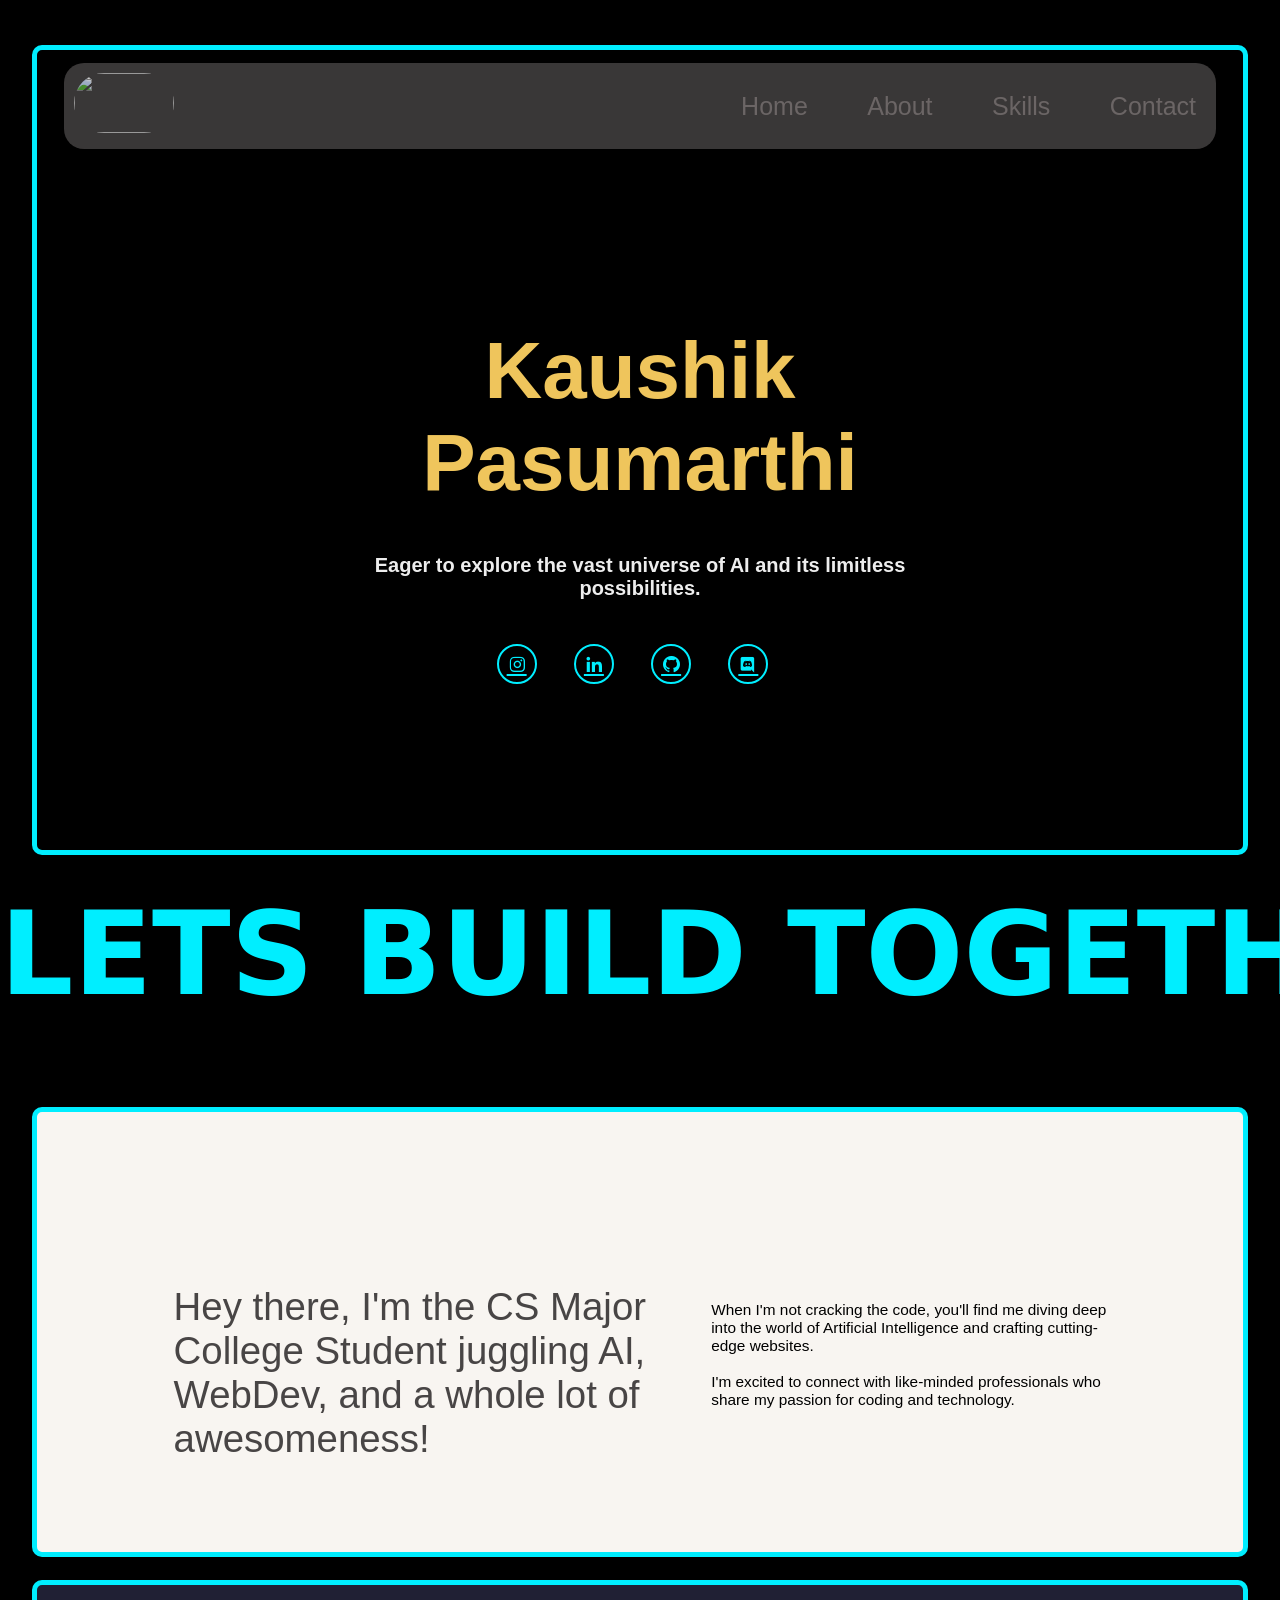
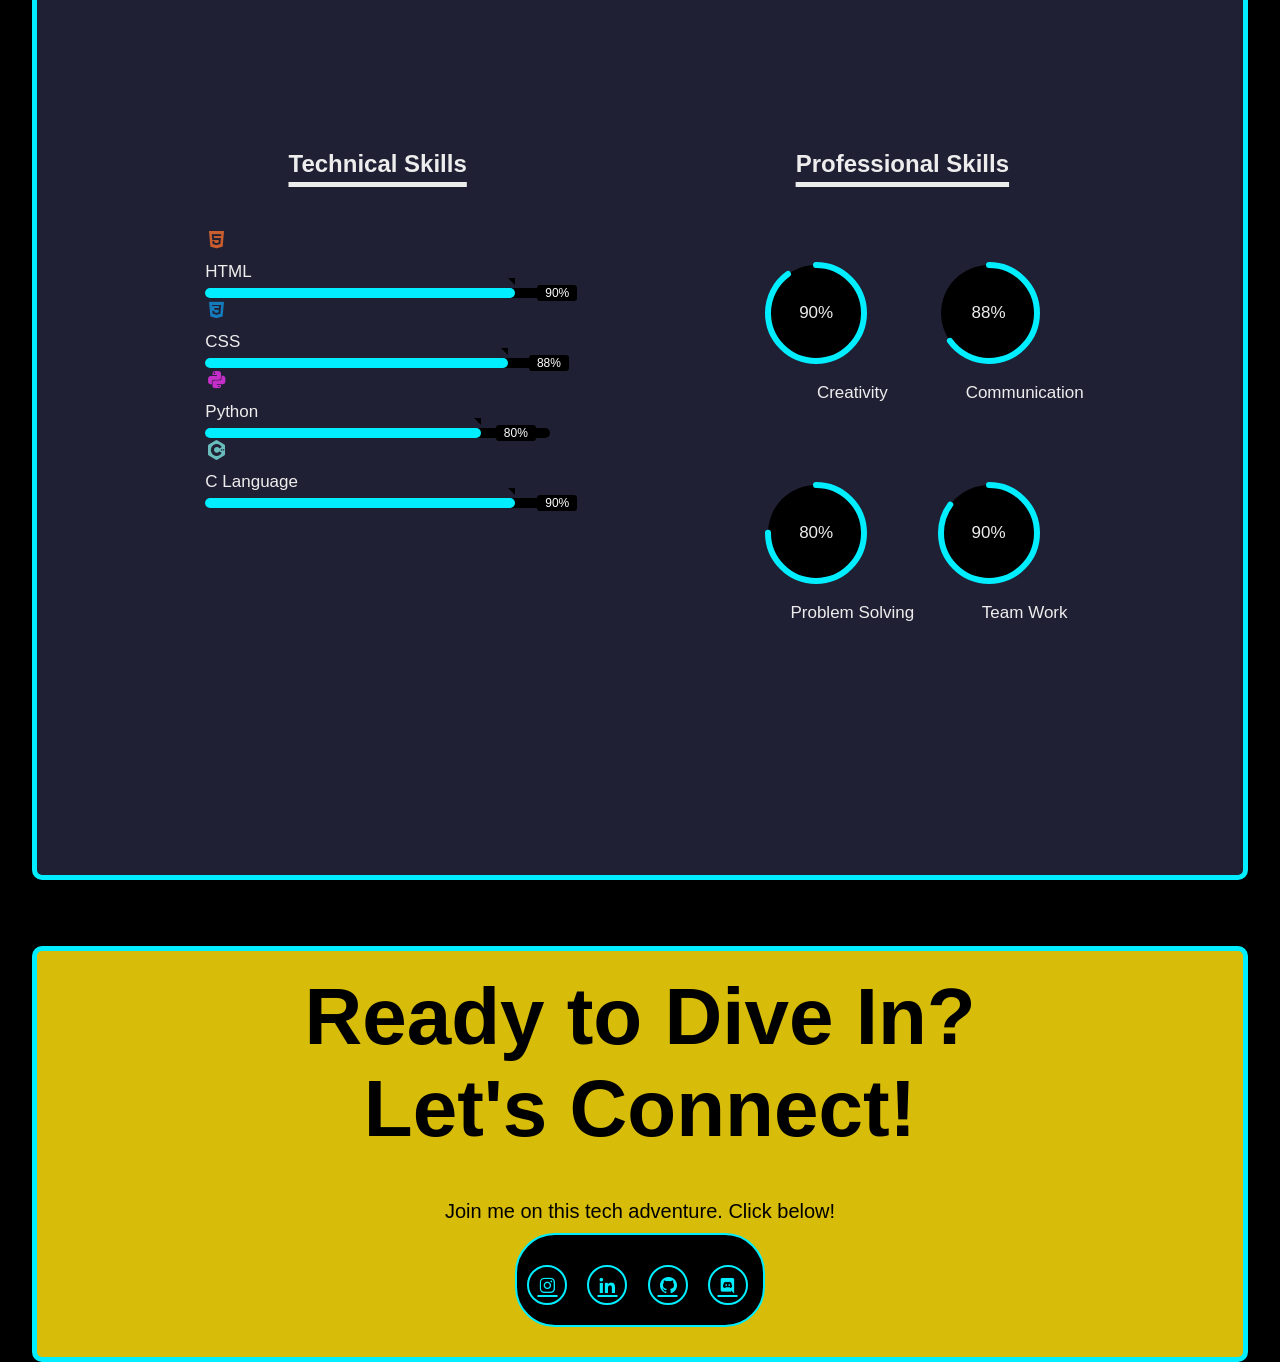
==== index.html @ d51efa8c "Update and rename 1.html to index.html" ====
<!DOCTYPE html>
<html lang="en">
<head>
  <meta charset="UTF-8">
  <meta name="viewport" content="width=device-width, initial-scale=1.0">
  <title>Personal Website</title>
  <link rel="stylesheet" href="./styles.css">
  <link href='https://unpkg.com/boxicons@2.1.4/css/boxicons.min.css' rel='stylesheet'>
  <script SRC="https://unpkg.com/typed.js@2.0.15/dist/typed.umd.js"></script>
  <link rel="stylesheet" href="./min.js">
</head>
<body>
    <header class="header">
      <a href="#" class="logo"><img src="https://mcdn.wallpapersafari.com/medium/32/85/AoqxuU.png" alt=""></a>
      
      <nav class="navbar">
        <a href="#Home">Home</a>
        <a href="#about">About</a>
        <a href="#Skills">Skills</a>  
        <a href="#">Contact</a>
      </nav>

    </header>
    <section class="Home" id="Home">
      
      <div class="video-container">
        <iframe class="video-background" src="https://www.youtube.com/embed/PjNhXlREeSc?autoplay=1&loop=1&playlist=PjNhXlREeSc&mute=1&playsinline=1&controls=0&showinfo=0&autohide=1&modestbranding=1&rel=0" frameborder="0" allow="autoplay; fullscreen" allowfullscreen></iframe>
      </div>
        <h1>Kaushik Pasumarthi
        <p>Eager to explore the vast universe of AI and its limitless possibilities.
          <div class="home-sci">
            <a href="https://www.instagram.com/kaushikpasumarthi/?hl=en"><i class='bx bxl-instagram' ></i></a>
            <a href="https://www.linkedin.com/in/kaushik-pasumarthi-019504293/"><i class='bx bxl-linkedin'></i></a>
            <a href="https://github.com/Kaushik-pasumarthi"><i class='bx bxl-github' ></i></a>
            <a href="#"><i class='bx bxl-discord' ></i></a>
          
          </div>
        </p>
      </h1>
    </section>
    <div class="heading-wrap"></div>
        <div class="marquee">
            <div class="marquee-content scroll">
                <div class="text-block-4">LETS BUILD together.</div>
            </div>
            <div class="marquee-content scroll">
                <div class="text-block-4">LETS BUILD TOGETHER.</div>
            </div>
        </div>
    <section class="about" id="about">
      <div class="about-container">
        <p class="intro">Hey there, I'm the CS Major<br/> College Student juggling AI,<br/> WebDev, and a whole lot of<br/> awesomeness!</p>
        <p class="two">When I'm not cracking the code, you'll find me diving deep<br/> into the world of Artificial Intelligence and crafting cutting-<br/>edge websites.<br/><br/>I'm excited to connect with like-minded professionals who<br/> share my passion for coding and technology.</p>
      </div>
    </section>
    <section id="Skills">
      <div class="container1">
        <h2 class="heading1">Technical Skills</h2>
        <div class="Technical-bars">
          <div class="bar"><i style="color: #c95d2e" class='bx bxl-html5'></i>
            <div class="info">
              <span>HTML</span>
            </div>
            <div class="progress-line html">
              <span></span>
            </div>
          </div>
          <div class="bar"><i style="color: #147bbc" class='bx bxl-css3'></i>
            <div class="info">
              <span>CSS</span>
            </div>
            <div class="progress-line css">
              <span></span>
            </div>
          </div>
          <div class="bar"><i style="color: #c32ec9" class='bx bxl-python'></i>
            <div class="info">
              <span>Python</span>
            </div>
            <div class="progress-line python">
              <span></span>
            </div>
          </div>
          <div class="bar"><i style="color: #69bcbc" class='bx bxl-c-plus-plus'></i>
            <div class="info">
              <span>C Language</span>
            </div>
            <div class="progress-line c-Language">
              <span></span>
            </div>
          </div>
        </div>
      </div>
      <div class="container1">
        <h2 class="heading1">Professional Skills</h2>
        <div class="radial-bars">
          <div class="radial-bar">
            <svg x="0px" y="0px" viewBox="0 0 200 200">
              <circle class="Progress-bar" cx="100" cy="100" r="80"></circle>
              <circle class="path path-1" cx="100" cy="100" r="80"></circle>
            </svg>
            <div class="percentage">90%</div>
            <div class="text">Creativity</div>
          </div>
          <div class="radial-bar">
            <svg x="0px" y="0px" viewBox="0 0 200 200">
              <circle class="Progress-bar" cx="100" cy="100" r="80"></circle>
              <circle class="path path-2" cx="100" cy="100" r="80"></circle>
            </svg>
            <div class="percentage">88%</div>
            <div class="text">Communication</div>
          </div>
          <div class="radial-bar">
            <svg x="0px" y="0px" viewBox="0 0 200 200">
              <circle class="Progress-bar" cx="100" cy="100" r="80"></circle>
              <circle class="path path-3" cx="100" cy="100" r="80"></circle>
            </svg>
            <div class="percentage">80%</div>
            <div class="text">Problem Solving</div>
          </div>
          <div class="radial-bar">
            <svg x="0px" y="0px" viewBox="0 0 200 200">
              <circle class="Progress-bar" cx="100" cy="100" r="80"></circle>
              <circle class="path path-4" cx="100" cy="100" r="80"></circle>
            </svg>
            <div class="percentage">90%</div>
            <div class="text">Team Work</div>
          </div>
        </div>
      </div>
    </section>
    
    <section id="LetsConnect">
      <div class="connect-container">
        <h2>Ready to Dive In? </br>Let's Connect! </h2>
        <p>Join me on this tech adventure. Click below!</p>
      <div class="trump">
        <button class="home-sci">
          <a href="https://www.instagram.com/kaushikpasumarthi/?hl=en"><i class='bx bxl-instagram' ></i></a>
          <a href="https://www.linkedin.com/in/kaushik-pasumarthi-019504293/"><i class='bx bxl-linkedin'></i></a>
          <a href="https://github.com/Kaushik-pasumarthi"><i class='bx bxl-github' ></i></a>
          <a href="#"><i class='bx bxl-discord' ></i></a>
        
        </button>
      </div>
      </div>
    </section>
</body>


</html>
---- styles.css ----
*{
  margin: 0;
  padding: 0;
  box-sizing: border-box;
  font-family: 'poppins',sans-serif;
 }
 body{
  color: #ededed;
  background-color: #000;
  
 }
 .header{
  position:fixed;
  top: 0;
  left: 0;
  width: 100%;
  padding:20px 10px;
  background: transparent;
  display: flex;
  justify-content: space-between;
  align-items: center;
  z-index: 100;
 }

 .logo{
  position: relative;
  font-size: 25px;
  color: #fff;
  text-decoration: none;
  font-weight: 600;
  animation: slideRight is ease forwards;
 }
 img{
  width: 100px;
  height: 60px;
  border-radius: 100px;
  margin: 0;
  padding: 0;
  margin-left: 10px;

 }
 .header {
  position: fixed;
  top: 7vh;
  left: 0;
  width: calc(90%); /* Decrease width by 5% on both sides */
  margin: 0 5%; /* Add margin on both sides to center the navbar */
  background-color: #484545; /* Choose your desired background color */
  padding: 10px 0; /* Adjust padding as needed */
  border-radius: 20px;
  opacity: 80%;
}
 
 .navbar a {
  display: inline-block;
  font-size: 25px;
  color: #867f7f;
  text-decoration: none;
  font-weight: 500;
  margin-left: 35px;
  transition: .3s;
  margin-right: 20px;
 }
 .navbar a:hover{
  color: #0ef;
 }
 .Home{
  position: relative;
  width: 100%;
  justify-content: space-between;
  height: 100vh;
  background-size: cover;
  display: flex;
  align-items: center;
  padding: 70px 10% 0;
  overflow: hidden;
 }
 h1 {
  position: absolute;
  top: 50%;
  left: 50%;
  transform: translate(-50%, -50%);
  text-align: center;

  color: rgb(239, 197, 92);
  font-size: min(8vw, 80px);  
  z-index: 1; /* Ensure text is above the video */
  margin-top: 9vh; /* Adjust this value to move the text down */
}
p{
  font-size: min(2vw, 20px); 
  text-align: center;
  color: #ededed;
  padding-top: 5vh;


}
 .video-container {
  position: absolute;
  top: 5%; /* Adjust these values to set the bezel width */
  left: 2.5%;
  width: 95%; /* Adjust these values to set the bezel width */
  height: 90%;
  overflow: hidden; /* Ensure the video doesn't overflow the container */
  z-index: -1; /* Ensure video is behind other content */
  border-radius: 10px;  
  border: 5px solid;
  border-color: #0ef; 
  box-sizing: border-box;
}
.video-background {
  position: absolute;
  top: 50%;
  left: 50%;
  width: 200%;
  height: 100%;
  transform: translate(-50%, -50%) scale(1.5); /* Adjust scale to crop the video */
  pointer-events: none; /* Allow clicks to pass through the video */
}
.home-sci {
  text-align: center; /* Center the child elements */

  
}
.home-sci a{
  display: inline-flex;

  justify-content: center;
  align-items: center;
  width: 40px;
  height: 40px;
  background: transparent;
  border: 2px solid #0ef;
  border-radius: 50%;
  font-size: 20px;
  color: #0ef;
  margin: 30px 15px 0 0;
  text-align: center;
}
.hom-sci a:hover{
  background: #0ef;
  color: #081b29;
  box-shadow: 0 0 20px #0ef;
}


.about {
  position: absolute;
  top: 50%;
  left: 50%;
  transform: translate(-50%, -50%);
  display: flex;
  justify-content: center;
  align-items: center;
  height: 50vh; /* Set height as needed */
  width: 95%;
  border-radius: 10px;  
  border: 5px solid #0ef; 
  box-sizing: border-box;
  padding: 20px;
  margin-top: 98vh;
  margin-bottom: 70vh;
  background-color: rgb(248, 245, 241);

}


.about-container {
  display:inline-flex;
  justify-content: space-between;
  align-items: center;
  width: 80%; /* Adjust the width as needed */
  height:50%;
  gap: 20px; /* Space between the paragraphs */
}
.intro{
  font-size: 3vw;
  color: #484545;
  text-align: left;
  margin-top: 4vh;

}
.two{
  text-align: left;
  font-size:1.2vw; 
  color: rgb(0, 0, 0);
}

#Skills {
  position: absolute;
  top: 50%;
  left: 50%;
  transform: translate(-50%, -50%);
  display: flex;
  flex-wrap: wrap;
  justify-content: center; /* Center content horizontally */
  align-items: center; /* Center content vertically */
  height: 100vh; /* Set height as needed */
  width: 95%;
  border-radius: 10px;
  border: 5px solid #0ef;
  box-sizing: border-box;
  padding: 20px;
  padding-top: 10vh;
  padding-bottom: 80vh;
  background-color: #202034; /* Changed from rgb(248, 245, 241) to #000 for consistency */
  margin-top: 175.5vh;

  
}
.container1{
  align-items: center;
 width: 45%;
  height: 500px;
  padding: 75px 90px;
}
.heading1{
  text-align: center;
  text-decoration: underline;
  text-underline-offset: 10px;
  text-decoration-thickness: 5px;
  margin-bottom: 50px;
}
.bar{
  font-size:23px;
}
.Technical-bars .bar{
  margin-top: 40px 0;;
}
.Technical-bars .bar:first-child{
  margin-top: 0;
}

.Technical-bars .bar:last-child{
  margin-bottom: 5px;
}
.Technical-bars .bar .info{
  margin-bottom: 5px;
}
.Technical-bars .bar .info span{
  font-size: 17px;
  font-weight: 500;
  animation: showText 0.5s 1s linear forwards;
  opacity: 0;
}
.Technical-bars .bar .progress-line {
  position: relative;
  border-radius: 10px;
  width: 100%;
  height: 10px;
  background-color: #000;
  animation: animate 1s cubic-bezier(1, 0, 0.5, 1) forwards;
  transform: scaleX(0);
  transform-origin: left;
}

.Technical-bars .bar .progress-line span {
  height: 100%;
  background-color: #0ef;
  position: absolute;
  border-radius: 10px;
  animation: animateSpan 1s 1s cubic-bezier(1, 0, 0.5, 1) forwards;
  transform: scaleX(0);
  transform-origin: left;
}

@keyframes animate {
  100% {
    transform: scaleX(1);
  }
}

@keyframes animateSpan {
  100% {
    transform: scaleX(1);
  }
}

.progress-line.html span{
  width: 90%;
}
.progress-line.css span{
  width: 88%;
}
.progress-line.python span{
  width: 80%;
}
.progress-line.c-Language span{
  width: 90%;
}
.progress-line span::after{
  position: absolute;
  padding: 1px 8px;
  background-color: #000;
  color: #fff;
  font-size: 12px;
  border-radius: 3px;
  top: -28%;
  right: -20%;
  animation: showText 0.5s 1.5s linear forwards;
  opacity: 0;
}
.progress-line.html span::after{
  content: "90%";
}
.progress-line.css span::after{
  content: "88%";
}
.progress-line.python span::after{
  content: "80%";
}
.progress-line.c-Language span::after{
  content: "90%";
}
.progress-line span::before{
  content: "";
  position: absolute;
  width: 0;
  height: 0;
  border: 7px solid transparent;
  border-bottom-width: 0px;
  border-right-width: 0px;
  border-top-color: #000;
  top: -10px;
  right: 0;
  animation: showText 0.5s 1.5s linear forwards;
  opacity: 0;

}
@media screen and (max-width: 768px) {
  /* Adjust the container width */
  .container1 {
    width: 100%;
    padding: 20px; /* Add padding for better spacing */
  }
}
@keyframes showText{
  100%{
    opacity: 1;
  }
}
.radial-bars{
  width: 100%;
  display:flex;
  flex-wrap: wrap;
  justify-content: space-evenly;
  align-items: flex-start;
}
.radial-bars .radial-bar{
  width: 50%;
  height: 170px;
  margin-bottom: 50px; /* Adjust spacing between rows */
  position: relative;
}
.radial-bars .radial-bar svg{
  position: absolute;
  top: 50%;
  left: 50%;
  transform: translate(-50%,-50%) rotate(-90deg);
  width: 120px;
  height: 160px;
}
.radial-bars .radial-bar .progress-bar{
  stroke-width: 10;
  stop-color: black;
  fill: transparent;
  stroke-dasharray: 502;
  stroke-dashoffset: 502;
  stroke-linecap: round;
  animation: animate-bar 1s linear forwards;

}
@keyframes animate-bar{
  100%{
    stroke-dashoffset: -1;
  }
}
.path{
  stroke-width: 10;
  stroke: #0ef;
  fill: transparent;
  stroke-dasharray: 502;
  stroke-linecap: round;
}
.path-1{animation: animate-path1 1s 1s linear forwards;}
.path-2{animation: animate-path2 1s 1s linear forwards;}
.path-3{animation: animate-path3 1s 1s linear forwards;}
.path-4{animation: animate-path4 1s 1s linear forwards;}

@keyframes animate-path1{
  100%{
    stroke-dashoffset:50;;
  }
}
@keyframes animate-path2{
  100%{
    stroke-dashoffset:175;;
  }
}
@keyframes animate-path3{
  100%{
    stroke-dashoffset:125;;
  }
}
@keyframes animate-path4{
  100%{
    stroke-dashoffset:75;;
  }
}
.radial-bar .percentage{
  position: absolute;
  top:50%;
  left: 50%;
  transform: translate(-50%,-50%);
  font-size: 17px;
  font-weight: 500;
  animation: showText 0.5s 1s linear forwards;
  opacity: 0;
}
.radial-bar .text{
  width: 100%;
  position: absolute;
  text-align: center;
  left: 50%;
  bottom: -5px;
  transform: translate(-50px);
  font-size: 17px;
  font-weight: 500;
  animation: showText 0.5s 1s linear forwards;
}


@keyframes slideRight{
  0%{
    transform: translateX(-100px);
    opacity: 0;
  }
  100%{
    transform: translateX(0px);
    opacity: 1;
  }
}
@keyframes slideLeft{
  0%{
    transform: translateX(100px);
    opacity: 0;
  }
  100%{
    transform: translateX(0px);
    opacity: 1;
  }
}
@keyframes slideTop{
  0%{
    transform: translateX(-100px);
    opacity: 0;
  }
  100%{
    transform: translateX(0px);
    opacity: 1;
  }
}
@keyframes slideBottom{
  0%{
    transform: translateX(-100px);
    opacity: 0;
  }
  100%{
    transform: translateX(0px);
    opacity: 1;
  }
}
@keyframes scroll {
  0% {
    transform: translateX(100%);
  }
  100% {
    transform: translateX(-100%);
  }
}

.marquee {
  margin-top: -2.2rem;
  width: 100%;
  grid-column-gap: 1rem;
  color: black;
  background-color:black;
  margin-bottom: 1rem;
  padding-top: 2rem;
  padding-bottom: 2rem;
  display: flex;
  overflow: hidden;
  position: relative;
}

.heading-wrap {
  position: absolute;
  top: 0%;
  bottom: auto;
  left: 0%;
  right: 0%;
  margin-top: 20vh;
}

.text-block-4 {
  color: #0ef;
  text-transform: uppercase;
  font-family: system-ui, -apple-system, BlinkMacSystemFont, Segoe UI, Roboto, Noto Sans, Ubuntu, Cantarell, Helvetica Neue, Oxygen, Fira Sans, Droid Sans, sans-serif;
  font-size: 9vw;
  font-weight: 900;
  line-height: 1;
}

.marquee-content {
  min-width: 100%;
  grid-column-gap: 1rem;
  flex: none;
  justify-content: space-around;
  display: flex;
  animation: scroll 10s linear infinite;
}
/* CSS for the Let's Connect page */
#LetsConnect {
  position: absolute;
  top: 50%;
  left: 50%;
  transform: translate(-50%, -50%);
  display: flex;
  flex-wrap: wrap;
  justify-content: center; /* Center content horizontally */
  align-items: center;
  background-color: #ebcd0aea;
  color: black;
  padding: 80px 0;
  text-align: center;
  width: 95%;
  border-radius: 10px;  
  border: 5px solid #0ef; 
  box-sizing: border-box;
  padding: 20px;
  margin-top: 256vh;
  margin-bottom: 50vh;
}
.connect-container h2{
  font-size: 5rem;
}
.connect-container p{
  color: #000;
}

.connect-container {
  max-width: 800px;
  margin: 0 auto;
}

.interaction {
  margin-top: 50px;
}

button {
  padding-bottom: 20px;
  padding-left: 10px ;
  font-size: 18px;
  border: solid 2px #0ef; /* Added border width */
  border-radius: 40px;
  background-color: rgb(0, 0, 0);
  color: #fff;
  cursor: pointer;
  margin: 10px;
  transition: background-color 0.3s ease;
}

button:hover {
  background-color: #081b29;
}



button:hover {
  background-color: #081b29;
}
.trump{
  color: #000;
}
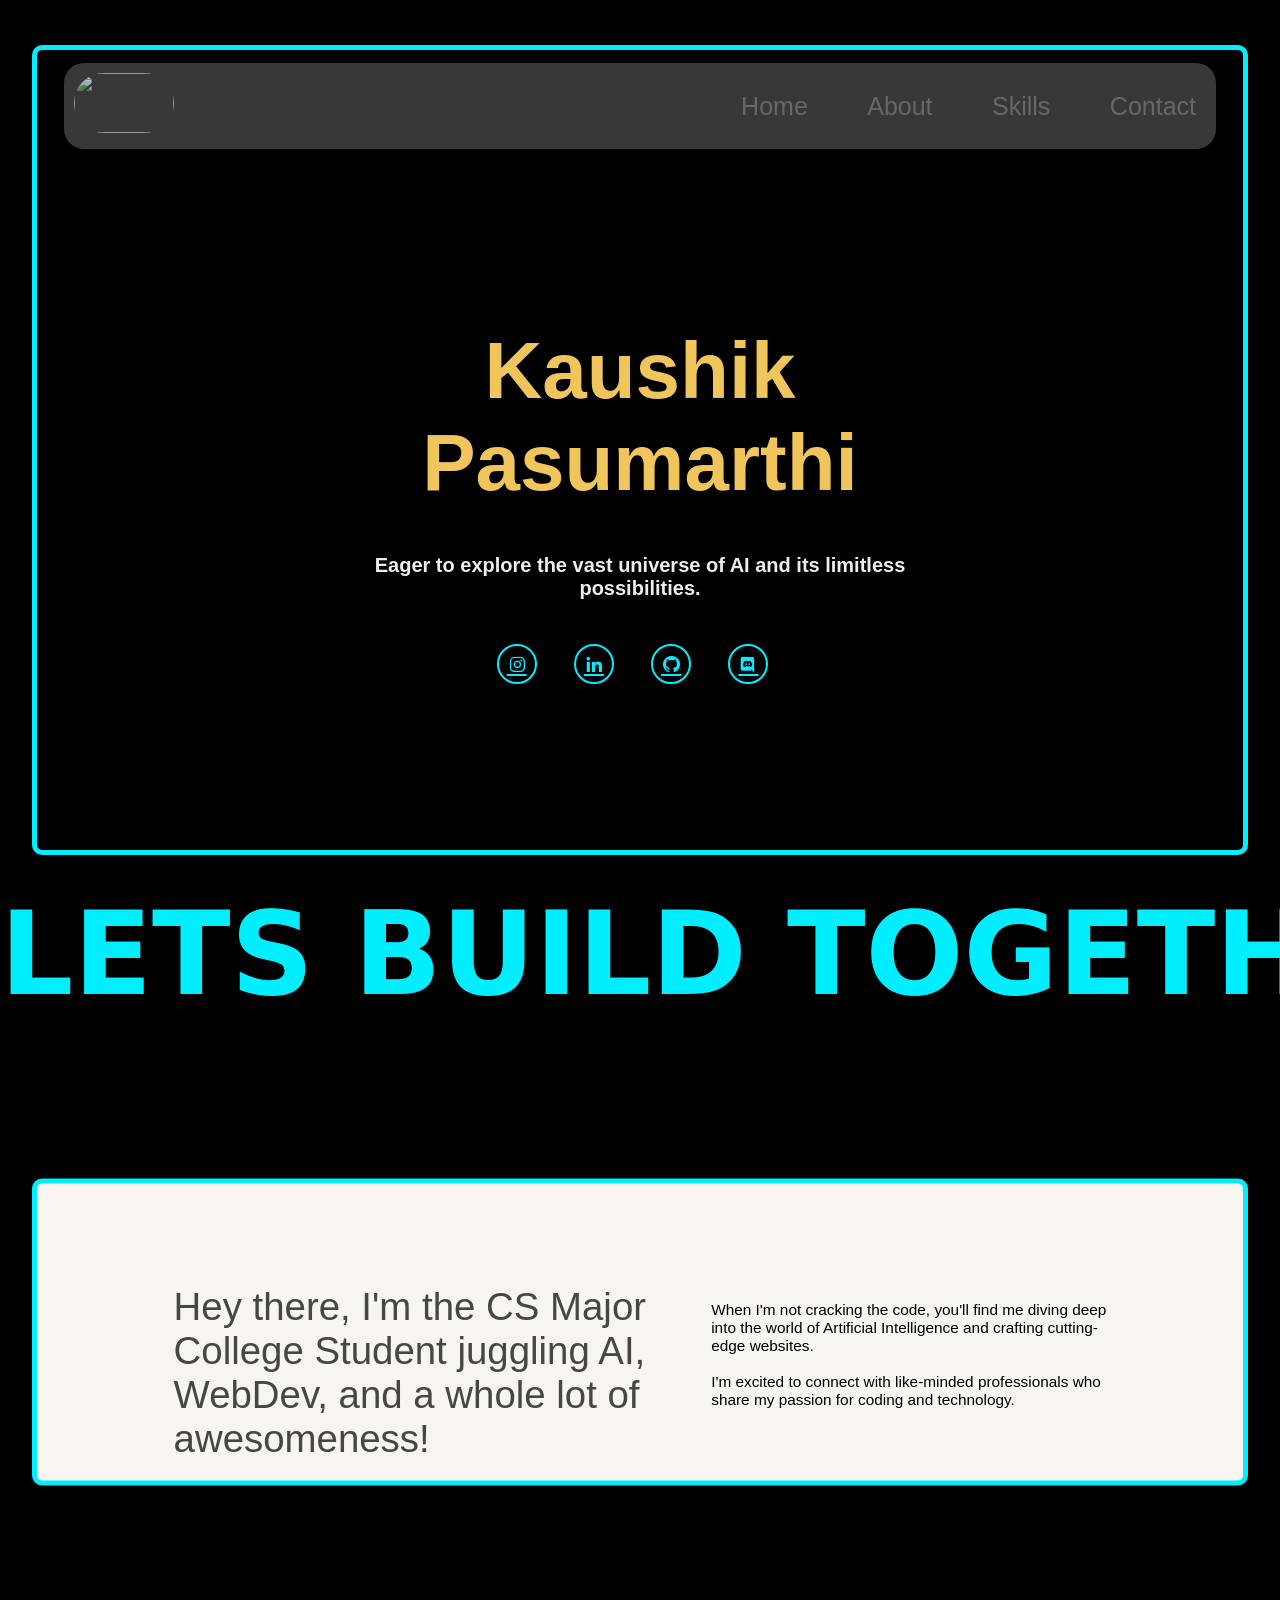
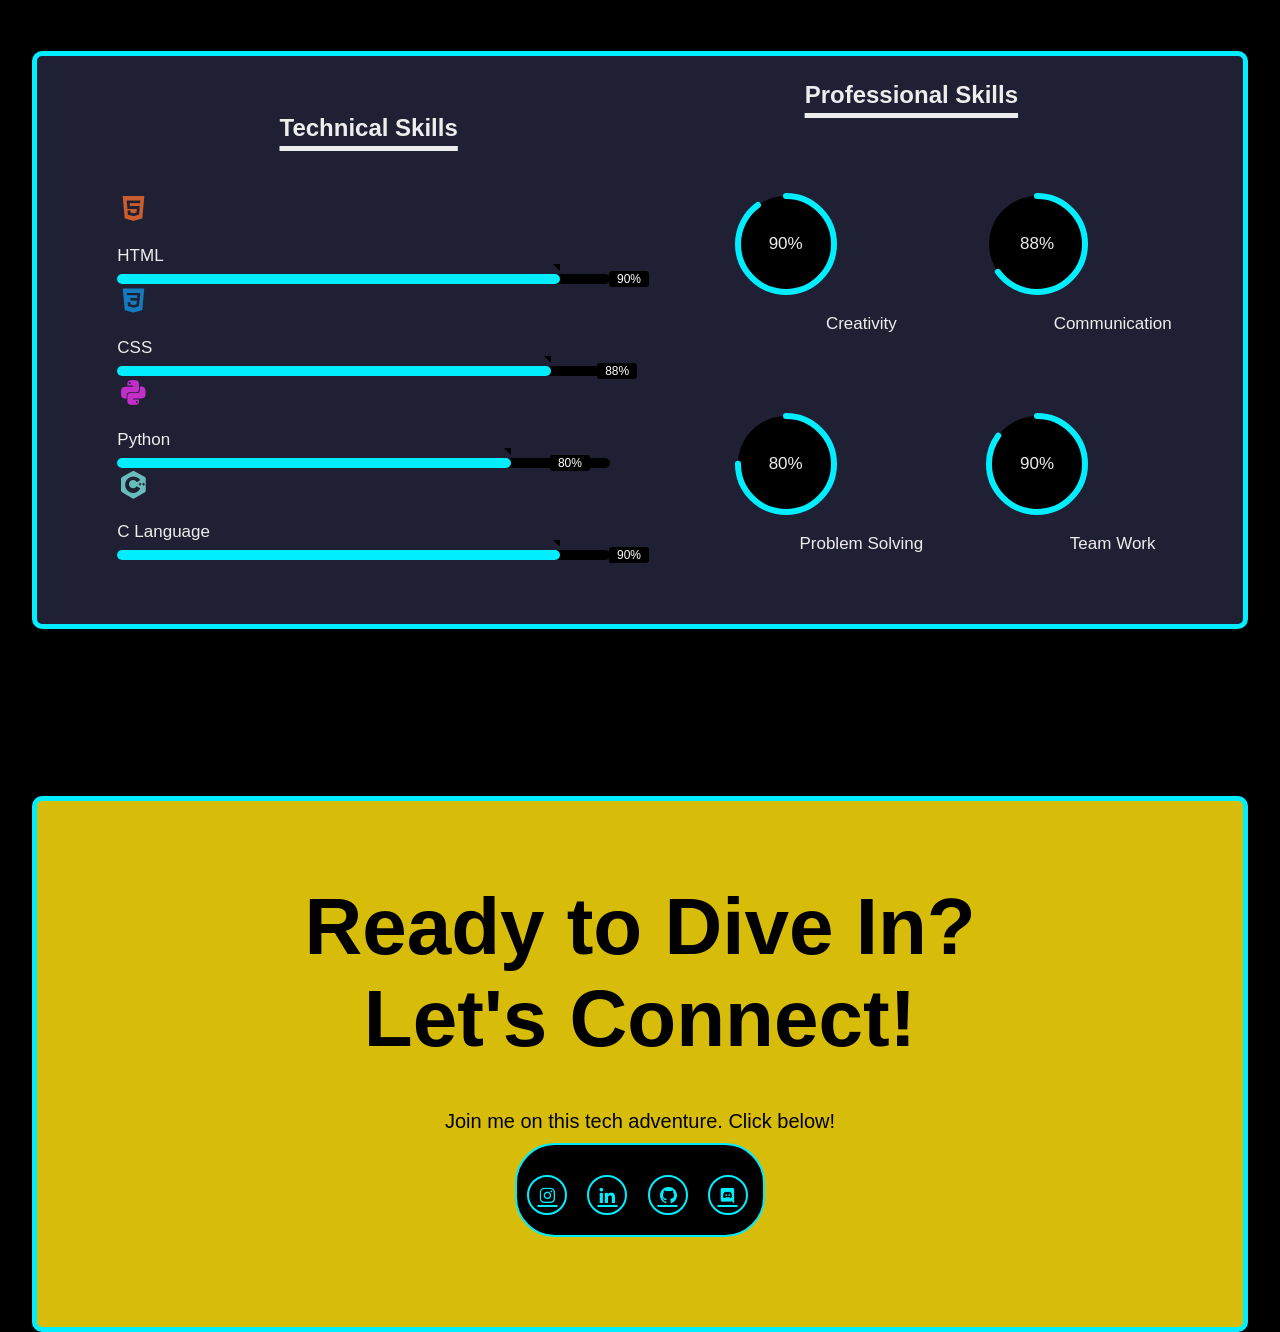
==== commit c0011d97: "Update index.html" ====
--- a/index.html
+++ b/index.html
@@ -8,6 +8,8 @@
   <link href='https://unpkg.com/boxicons@2.1.4/css/boxicons.min.css' rel='stylesheet'>
   <script SRC="https://unpkg.com/typed.js@2.0.15/dist/typed.umd.js"></script>
   <link rel="stylesheet" href="./min.js">
+  <meta name="viewport" content="width=device-width, initial-scale=1.0">
+
 </head>
 <body>
     <header class="header">
--- a/styles.css
+++ b/styles.css
@@ -152,7 +152,7 @@
   display: flex;
   justify-content: center;
   align-items: center;
-  height: 50vh; /* Set height as needed */
+  height: auto; /* Set height as needed */
   width: 95%;
   border-radius: 10px;  
   border: 5px solid #0ef; 
@@ -164,7 +164,6 @@
 
 }
 
-
 .about-container {
   display:inline-flex;
   justify-content: space-between;
@@ -180,11 +179,15 @@
   margin-top: 4vh;
 
 }
+
 .two{
   text-align: left;
   font-size:1.2vw; 
   color: rgb(0, 0, 0);
 }
+
+
+
 
 #Skills {
   position: absolute;
@@ -195,24 +198,22 @@
   flex-wrap: wrap;
   justify-content: center; /* Center content horizontally */
   align-items: center; /* Center content vertically */
-  height: 100vh; /* Set height as needed */
+  height: auto; /* Set height as needed */
   width: 95%;
   border-radius: 10px;
   border: 5px solid #0ef;
   box-sizing: border-box;
-  padding: 20px;
-  padding-top: 10vh;
-  padding-bottom: 80vh;
   background-color: #202034; /* Changed from rgb(248, 245, 241) to #000 for consistency */
-  margin-top: 175.5vh;
+  margin-top: 165.5vh;
 
   
 }
+
 .container1{
   align-items: center;
- width: 45%;
-  height: 500px;
-  padding: 75px 90px;
+  width: 45%;
+  height: auto;
+  padding: 25px 20px;
 }
 .heading1{
   text-align: center;
@@ -222,7 +223,7 @@
   margin-bottom: 50px;
 }
 .bar{
-  font-size:23px;
+  font-size:33px;
 }
 .Technical-bars .bar{
   margin-top: 40px 0;;
@@ -246,7 +247,7 @@
 .Technical-bars .bar .progress-line {
   position: relative;
   border-radius: 10px;
-  width: 100%;
+  width: 98%;
   height: 10px;
   background-color: #000;
   animation: animate 1s cubic-bezier(1, 0, 0.5, 1) forwards;
@@ -326,13 +327,6 @@
   animation: showText 0.5s 1.5s linear forwards;
   opacity: 0;
 
-}
-@media screen and (max-width: 768px) {
-  /* Adjust the container width */
-  .container1 {
-    width: 100%;
-    padding: 20px; /* Add padding for better spacing */
-  }
 }
 @keyframes showText{
   100%{
@@ -517,7 +511,7 @@
   flex: none;
   justify-content: space-around;
   display: flex;
-  animation: scroll 10s linear infinite;
+  animation: scroll 5s linear infinite;
 }
 /* CSS for the Let's Connect page */
 #LetsConnect {
@@ -531,21 +525,13 @@
   align-items: center;
   background-color: #ebcd0aea;
   color: black;
-  padding: 80px 0;
   text-align: center;
   width: 95%;
   border-radius: 10px;  
   border: 5px solid #0ef; 
   box-sizing: border-box;
-  padding: 20px;
-  margin-top: 256vh;
-  margin-bottom: 50vh;
-}
-.connect-container h2{
-  font-size: 5rem;
-}
-.connect-container p{
-  color: #000;
+  padding: 80px 20px; /* Combined padding for top/bottom and left/right */
+  margin: 246vh 0 50vh; /* Combined margin-top and margin-bottom */
 }
 
 .connect-container {
@@ -553,8 +539,16 @@
   margin: 0 auto;
 }
 
+.connect-container h2 {
+  font-size: 5rem;
+}
+
+.connect-container p {
+  color: #000;
+}
+
 .interaction {
-  margin-top: 50px;
+  margin-top: 70px;
 }
 
 button {
@@ -574,11 +568,58 @@
   background-color: #081b29;
 }
 
-
-
-button:hover {
-  background-color: #081b29;
-}
-.trump{
+.trump {
   color: #000;
 }
+/* Media Queries for Responsiveness */
+@media (max-width: 1200px) {
+  .intro {
+    font-size: 2rem; /* Adjust font size for medium screens */
+  }
+
+  .two {
+    font-size: 1rem; /* Adjust font size for medium screens */
+  }
+}
+
+@media (max-width: 768px) {
+  .intro {
+    font-size: 1.5rem; /* Adjust font size for small screens */
+  }
+
+  .two {
+    font-size: 0.9rem; /* Adjust font size for small screens */
+  }
+
+  .about-container {
+    width: 90%;
+    display:blocks;
+     /* Adjust container width for small screens */
+  }
+
+  .about {
+    height: 70vh; /* Adjust container height for small screens */
+  }
+}
+@media (max-width: 768px) {
+  #skills {
+    position: relative;
+    margin-top:300vh ;
+  }
+}
+@media screen and (max-width: 768px) {
+  /* Adjust the container width */
+  .container1 {
+    width: 100%;
+    padding: 20px; /* Add padding for better spacing */
+  }
+}
+/* Media Query for Small Screens (Phones) */
+@media (max-width: 768px) {
+  #LetsConnect {
+    margin-top: 280vh; /* Adjusted margin-top for phones */
+  }
+}
+
+
+
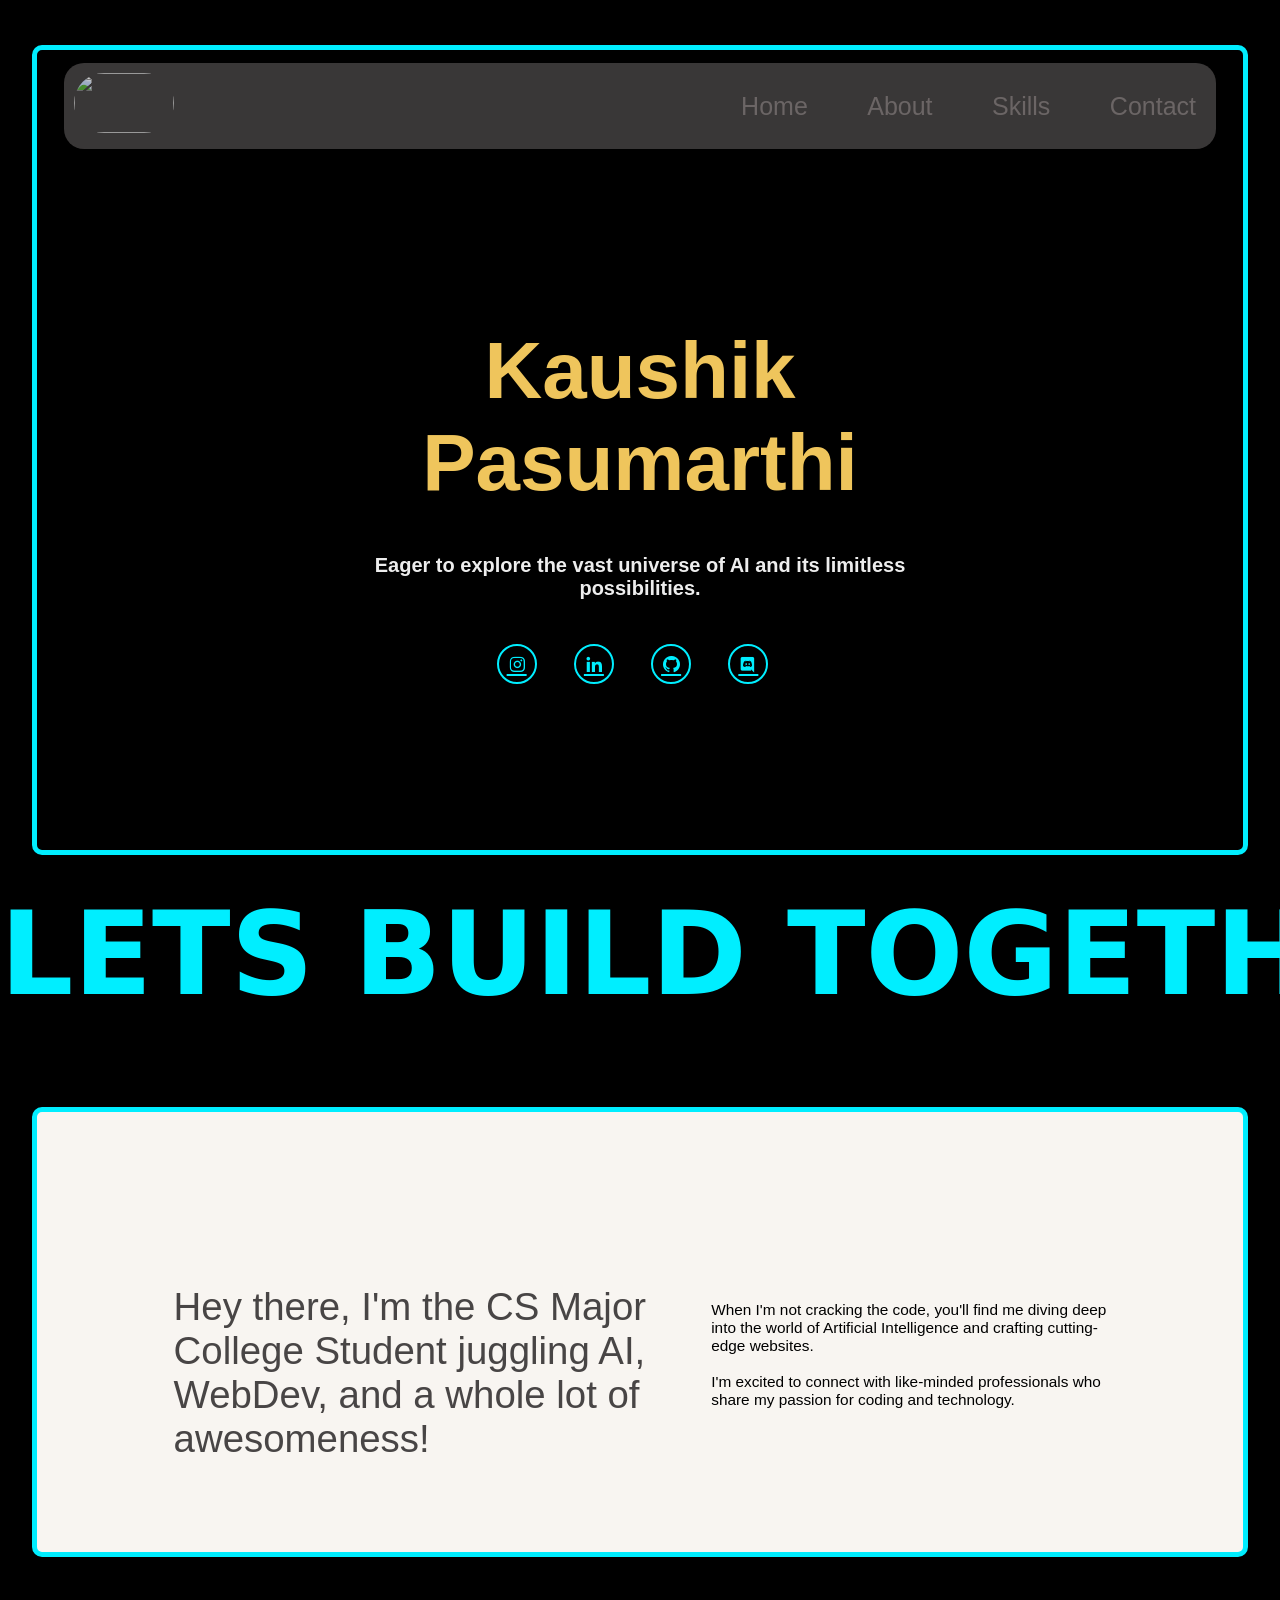
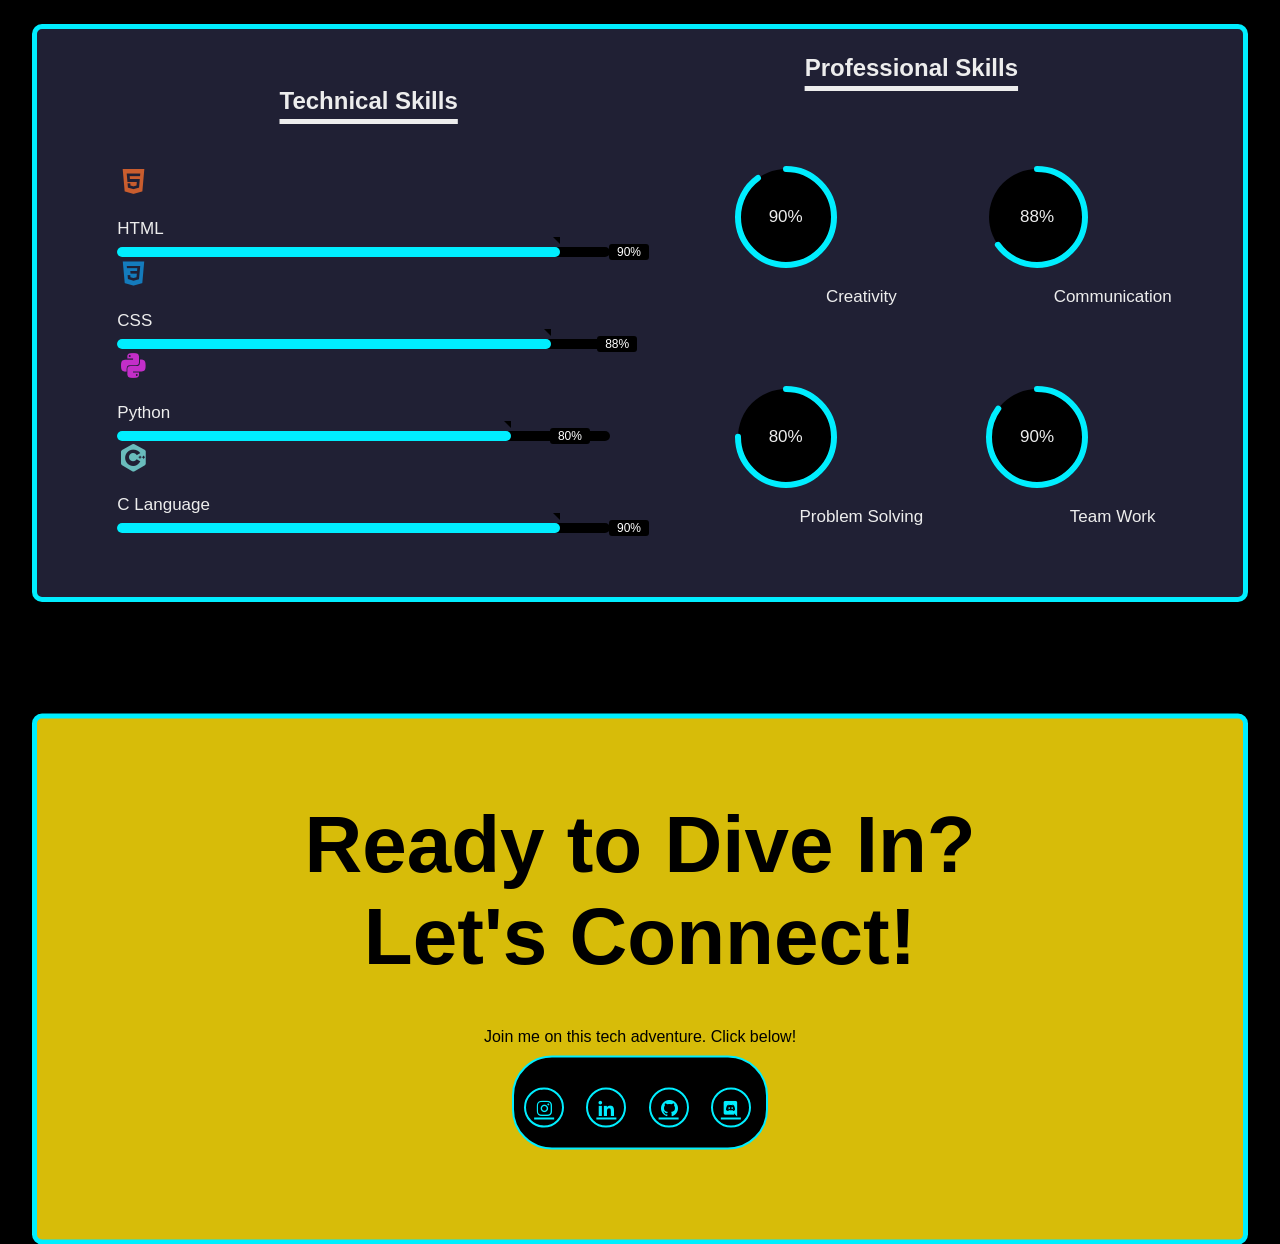
==== commit d310a568: "Update index.html" ====
--- a/index.html
+++ b/index.html
@@ -8,8 +8,6 @@
   <link href='https://unpkg.com/boxicons@2.1.4/css/boxicons.min.css' rel='stylesheet'>
   <script SRC="https://unpkg.com/typed.js@2.0.15/dist/typed.umd.js"></script>
   <link rel="stylesheet" href="./min.js">
-  <meta name="viewport" content="width=device-width, initial-scale=1.0">
-
 </head>
 <body>
     <header class="header">
@@ -17,9 +15,9 @@
       
       <nav class="navbar">
         <a href="#Home">Home</a>
-        <a href="#about">About</a>
+        <a href="#stufff">About</a>
         <a href="#Skills">Skills</a>  
-        <a href="#">Contact</a>
+        <a href="#LetsConnect">Contact</a>
       </nav>
 
     </header>
@@ -40,10 +38,10 @@
         </p>
       </h1>
     </section>
-    <div class="heading-wrap"></div>
+    <div class="heading-wrap" ></div>
         <div class="marquee">
             <div class="marquee-content scroll">
-                <div class="text-block-4">LETS BUILD together.</div>
+                <div class="text-block-4" id="stufff">LETS BUILD together.</div>
             </div>
             <div class="marquee-content scroll">
                 <div class="text-block-4">LETS BUILD TOGETHER.</div>
@@ -55,7 +53,7 @@
         <p class="two">When I'm not cracking the code, you'll find me diving deep<br/> into the world of Artificial Intelligence and crafting cutting-<br/>edge websites.<br/><br/>I'm excited to connect with like-minded professionals who<br/> share my passion for coding and technology.</p>
       </div>
     </section>
-    <section id="Skills">
+    <section class="stuffing" id="Skills">
       <div class="container1">
         <h2 class="heading1">Technical Skills</h2>
         <div class="Technical-bars">
--- a/styles.css
+++ b/styles.css
@@ -152,7 +152,7 @@
   display: flex;
   justify-content: center;
   align-items: center;
-  height: auto; /* Set height as needed */
+  height: 50vh; /* Set height as needed */
   width: 95%;
   border-radius: 10px;  
   border: 5px solid #0ef; 
@@ -164,6 +164,7 @@
 
 }
 
+
 .about-container {
   display:inline-flex;
   justify-content: space-between;
@@ -188,6 +189,25 @@
 
 
 
+
+@media (max-width: 768px) {
+  .intro {
+    font-size: 1.5rem; /* Adjust font size for small screens */
+  }
+
+  .two {
+    font-size: 0.9rem; /* Adjust font size for small screens */
+  }
+
+  .about-container {
+    width: 90%; /* Adjust container width for small screens */
+    display: block;
+  }
+
+  .about {
+    height: 60vh; /* Adjust container height for small screens */
+  }
+}
 
 #Skills {
   position: absolute;
@@ -204,9 +224,7 @@
   border: 5px solid #0ef;
   box-sizing: border-box;
   background-color: #202034; /* Changed from rgb(248, 245, 241) to #000 for consistency */
-  margin-top: 165.5vh;
-
-  
+  margin-top: 162.5vh;
 }
 
 .container1{
@@ -327,6 +345,13 @@
   animation: showText 0.5s 1.5s linear forwards;
   opacity: 0;
 
+}
+@media screen and (max-width: 768px) {
+  /* Adjust the container width */
+  .container1 {
+    width: 100%;
+    padding: 20px; /* Add padding for better spacing */
+  }
 }
 @keyframes showText{
   100%{
@@ -531,7 +556,7 @@
   border: 5px solid #0ef; 
   box-sizing: border-box;
   padding: 80px 20px; /* Combined padding for top/bottom and left/right */
-  margin: 246vh 0 50vh; /* Combined margin-top and margin-bottom */
+  margin-top: 236.5vh;
 }
 
 .connect-container {
@@ -545,16 +570,17 @@
 
 .connect-container p {
   color: #000;
+  font-size: 1rem;
 }
 
 .interaction {
-  margin-top: 70px;
+  margin-top: 50px;
 }
 
 button {
   padding-bottom: 20px;
   padding-left: 10px ;
-  font-size: 18px;
+  font-size: 26px;
   border: solid 2px #0ef; /* Added border width */
   border-radius: 40px;
   background-color: rgb(0, 0, 0);
@@ -571,55 +597,20 @@
 .trump {
   color: #000;
 }
-/* Media Queries for Responsiveness */
-@media (max-width: 1200px) {
-  .intro {
-    font-size: 2rem; /* Adjust font size for medium screens */
-  }
-
-  .two {
-    font-size: 1rem; /* Adjust font size for medium screens */
-  }
-}
-
-@media (max-width: 768px) {
-  .intro {
-    font-size: 1.5rem; /* Adjust font size for small screens */
-  }
-
-  .two {
-    font-size: 0.9rem; /* Adjust font size for small screens */
-  }
-
-  .about-container {
-    width: 90%;
-    display:blocks;
-     /* Adjust container width for small screens */
-  }
-
-  .about {
-    height: 70vh; /* Adjust container height for small screens */
-  }
-}
-@media (max-width: 768px) {
-  #skills {
-    position: relative;
-    margin-top:300vh ;
-  }
-}
-@media screen and (max-width: 768px) {
-  /* Adjust the container width */
-  .container1 {
-    width: 100%;
-    padding: 20px; /* Add padding for better spacing */
-  }
-}
+
 /* Media Query for Small Screens (Phones) */
 @media (max-width: 768px) {
   #LetsConnect {
-    margin-top: 280vh; /* Adjusted margin-top for phones */
-  }
-}
-
-
-
+    margin-top: 309vh; /* Adjusted margin-top for phones */
+  }
+  #Skills{
+    margin-top: 197.5vh;
+  }
+  .video-background{
+    transform: translate(-50%, -50%) scale(1.75);
+  }
+  .text-block-4 {
+    font-size: 5rem;
+  }
+
+}
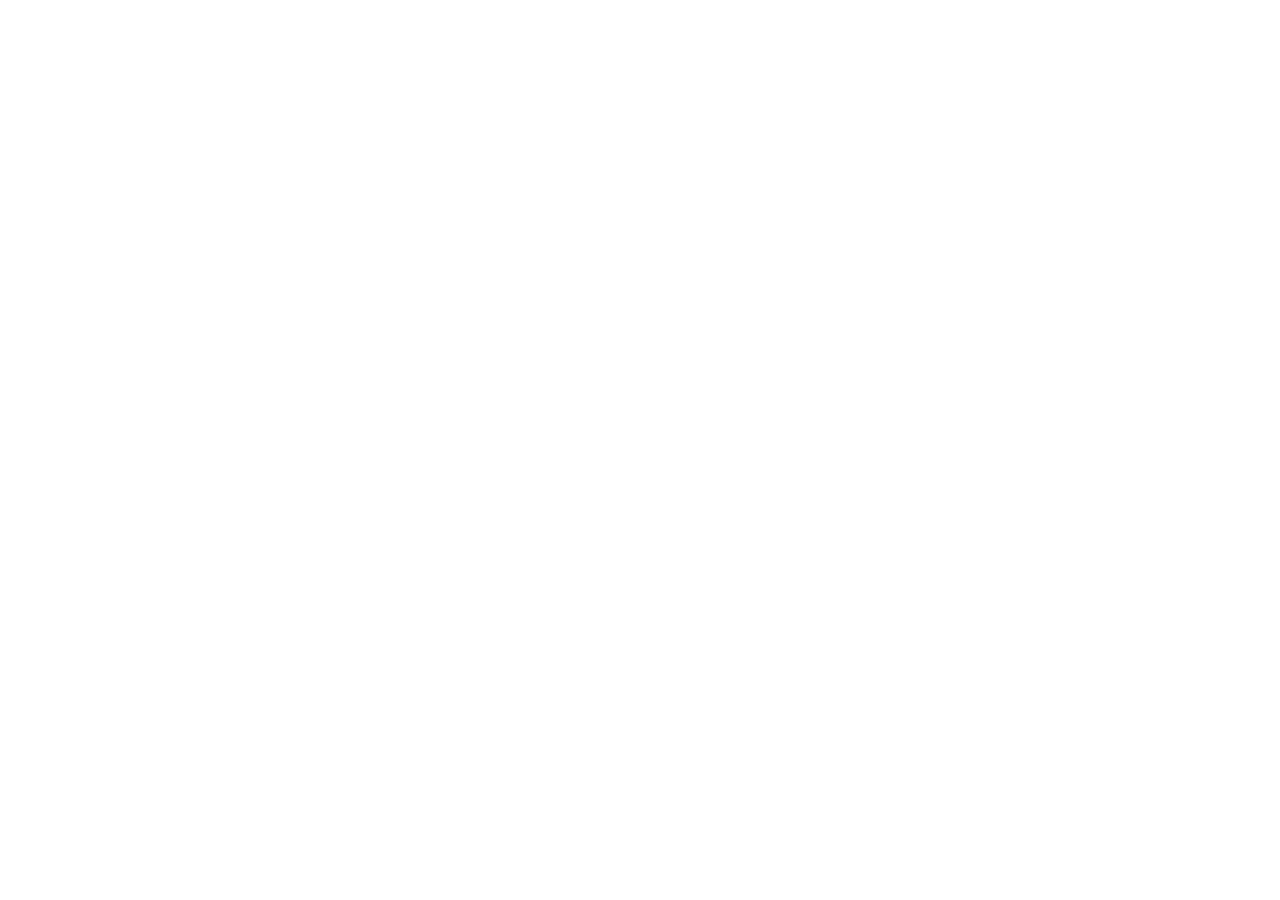
==== commit 18d9ad09: "Update index.html" ====
--- a/index.html
+++ b/index.html
@@ -1,151 +1,48 @@
 <!DOCTYPE html>
 <html lang="en">
 <head>
-  <meta charset="UTF-8">
-  <meta name="viewport" content="width=device-width, initial-scale=1.0">
-  <title>Personal Website</title>
-  <link rel="stylesheet" href="./styles.css">
-  <link href='https://unpkg.com/boxicons@2.1.4/css/boxicons.min.css' rel='stylesheet'>
-  <script SRC="https://unpkg.com/typed.js@2.0.15/dist/typed.umd.js"></script>
-  <link rel="stylesheet" href="./min.js">
+    <meta charset="UTF-8">
+    <meta name="viewport" content="width=device-width, initial-scale=1.0">
+    <title>Crime Hotspot Map - Hyderabad</title>
+    <link rel="stylesheet" href="https://unpkg.com/leaflet/dist/leaflet.css" />
+    <link rel="stylesheet" href="./1.py">
+    <style>
+        #map { height: 600px; }
+    </style>
 </head>
 <body>
-    <header class="header">
-      <a href="#" class="logo"><img src="https://mcdn.wallpapersafari.com/medium/32/85/AoqxuU.png" alt=""></a>
-      
-      <nav class="navbar">
-        <a href="#Home">Home</a>
-        <a href="#stufff">About</a>
-        <a href="#Skills">Skills</a>  
-        <a href="#LetsConnect">Contact</a>
-      </nav>
+    <div id="map"></div>
 
-    </header>
-    <section class="Home" id="Home">
-      
-      <div class="video-container">
-        <iframe class="video-background" src="https://www.youtube.com/embed/PjNhXlREeSc?autoplay=1&loop=1&playlist=PjNhXlREeSc&mute=1&playsinline=1&controls=0&showinfo=0&autohide=1&modestbranding=1&rel=0" frameborder="0" allow="autoplay; fullscreen" allowfullscreen></iframe>
-      </div>
-        <h1>Kaushik Pasumarthi
-        <p>Eager to explore the vast universe of AI and its limitless possibilities.
-          <div class="home-sci">
-            <a href="https://www.instagram.com/kaushikpasumarthi/?hl=en"><i class='bx bxl-instagram' ></i></a>
-            <a href="https://www.linkedin.com/in/kaushik-pasumarthi-019504293/"><i class='bx bxl-linkedin'></i></a>
-            <a href="https://github.com/Kaushik-pasumarthi"><i class='bx bxl-github' ></i></a>
-            <a href="#"><i class='bx bxl-discord' ></i></a>
-          
-          </div>
-        </p>
-      </h1>
-    </section>
-    <div class="heading-wrap" ></div>
-        <div class="marquee">
-            <div class="marquee-content scroll">
-                <div class="text-block-4" id="stufff">LETS BUILD together.</div>
-            </div>
-            <div class="marquee-content scroll">
-                <div class="text-block-4">LETS BUILD TOGETHER.</div>
-            </div>
-        </div>
-    <section class="about" id="about">
-      <div class="about-container">
-        <p class="intro">Hey there, I'm the CS Major<br/> College Student juggling AI,<br/> WebDev, and a whole lot of<br/> awesomeness!</p>
-        <p class="two">When I'm not cracking the code, you'll find me diving deep<br/> into the world of Artificial Intelligence and crafting cutting-<br/>edge websites.<br/><br/>I'm excited to connect with like-minded professionals who<br/> share my passion for coding and technology.</p>
-      </div>
-    </section>
-    <section class="stuffing" id="Skills">
-      <div class="container1">
-        <h2 class="heading1">Technical Skills</h2>
-        <div class="Technical-bars">
-          <div class="bar"><i style="color: #c95d2e" class='bx bxl-html5'></i>
-            <div class="info">
-              <span>HTML</span>
-            </div>
-            <div class="progress-line html">
-              <span></span>
-            </div>
-          </div>
-          <div class="bar"><i style="color: #147bbc" class='bx bxl-css3'></i>
-            <div class="info">
-              <span>CSS</span>
-            </div>
-            <div class="progress-line css">
-              <span></span>
-            </div>
-          </div>
-          <div class="bar"><i style="color: #c32ec9" class='bx bxl-python'></i>
-            <div class="info">
-              <span>Python</span>
-            </div>
-            <div class="progress-line python">
-              <span></span>
-            </div>
-          </div>
-          <div class="bar"><i style="color: #69bcbc" class='bx bxl-c-plus-plus'></i>
-            <div class="info">
-              <span>C Language</span>
-            </div>
-            <div class="progress-line c-Language">
-              <span></span>
-            </div>
-          </div>
-        </div>
-      </div>
-      <div class="container1">
-        <h2 class="heading1">Professional Skills</h2>
-        <div class="radial-bars">
-          <div class="radial-bar">
-            <svg x="0px" y="0px" viewBox="0 0 200 200">
-              <circle class="Progress-bar" cx="100" cy="100" r="80"></circle>
-              <circle class="path path-1" cx="100" cy="100" r="80"></circle>
-            </svg>
-            <div class="percentage">90%</div>
-            <div class="text">Creativity</div>
-          </div>
-          <div class="radial-bar">
-            <svg x="0px" y="0px" viewBox="0 0 200 200">
-              <circle class="Progress-bar" cx="100" cy="100" r="80"></circle>
-              <circle class="path path-2" cx="100" cy="100" r="80"></circle>
-            </svg>
-            <div class="percentage">88%</div>
-            <div class="text">Communication</div>
-          </div>
-          <div class="radial-bar">
-            <svg x="0px" y="0px" viewBox="0 0 200 200">
-              <circle class="Progress-bar" cx="100" cy="100" r="80"></circle>
-              <circle class="path path-3" cx="100" cy="100" r="80"></circle>
-            </svg>
-            <div class="percentage">80%</div>
-            <div class="text">Problem Solving</div>
-          </div>
-          <div class="radial-bar">
-            <svg x="0px" y="0px" viewBox="0 0 200 200">
-              <circle class="Progress-bar" cx="100" cy="100" r="80"></circle>
-              <circle class="path path-4" cx="100" cy="100" r="80"></circle>
-            </svg>
-            <div class="percentage">90%</div>
-            <div class="text">Team Work</div>
-          </div>
-        </div>
-      </div>
-    </section>
-    
-    <section id="LetsConnect">
-      <div class="connect-container">
-        <h2>Ready to Dive In? </br>Let's Connect! </h2>
-        <p>Join me on this tech adventure. Click below!</p>
-      <div class="trump">
-        <button class="home-sci">
-          <a href="https://www.instagram.com/kaushikpasumarthi/?hl=en"><i class='bx bxl-instagram' ></i></a>
-          <a href="https://www.linkedin.com/in/kaushik-pasumarthi-019504293/"><i class='bx bxl-linkedin'></i></a>
-          <a href="https://github.com/Kaushik-pasumarthi"><i class='bx bxl-github' ></i></a>
-          <a href="#"><i class='bx bxl-discord' ></i></a>
+    <script src="https://unpkg.com/leaflet/dist/leaflet.js"></script>
+    <script>
         
-        </button>
-      </div>
-      </div>
-    </section>
+        var map = L.map('map').setView([17.3850, 78.4867], 12); 
+
+        L.tileLayer('https://{s}.tile.openstreetmap.org/{z}/{x}/{y}.png', {
+            maxZoom: 19,
+        }).addTo(map);
+
+        var hotspots = [
+            { lat: 17.5321, lng: 78.3792, type: 'Assault', severity: 4, location: 'Hill county' },
+            { lat: 17.5207, lng: 78.372, type: 'Robbery', severity: 3, location: 'Griet road' },
+            { lat: 17.5207, lng: 78.378, type: 'Murder', severity: 5, location: 'Nizampet road' },
+            { lat: 17.4530, lng: 78.3773, type: 'sexual-Assault', severity: 5, location: 'Hitech city' },
+            // { lat: 17.374, lng: 78.4939, type: 'Theft', severity: 5, location: 'Bridge' }
+        ];
+
+        function getColor(severity) {
+            return severity > 4 ? 'red' : severity > 2 ? 'orange' : 'green';
+        }
+
+        hotspots.forEach(function(hotspot) {
+    L.circle([hotspot.lat, hotspot.lng], {
+        color: getColor(hotspot.severity),
+        radius: 100
+    }).addTo(map).bindPopup(
+        `<b>location:</b> ${hotspot.location}<br><b>type:</b> ${hotspot.type}<br><b>severity:</b> ${hotspot.severity}`
+    );
+});
+
+    </script>
 </body>
-
-
 </html>
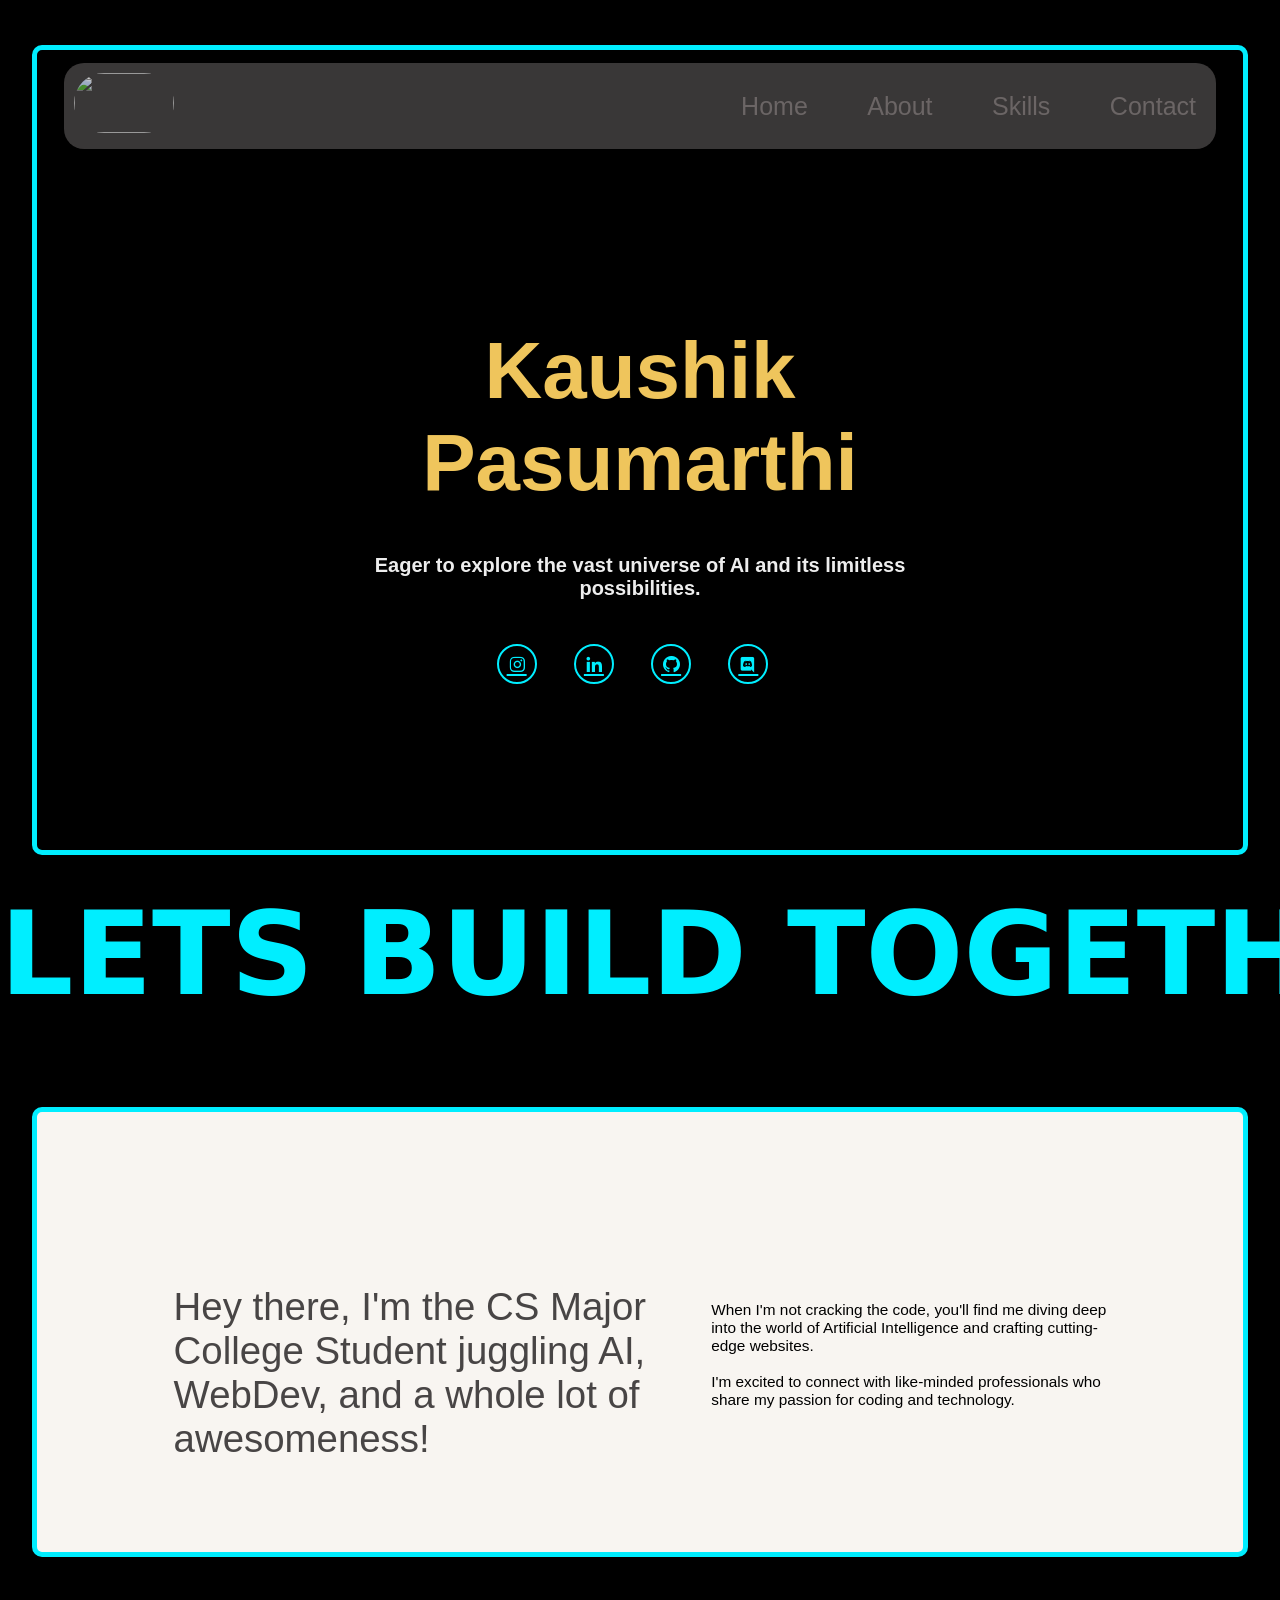
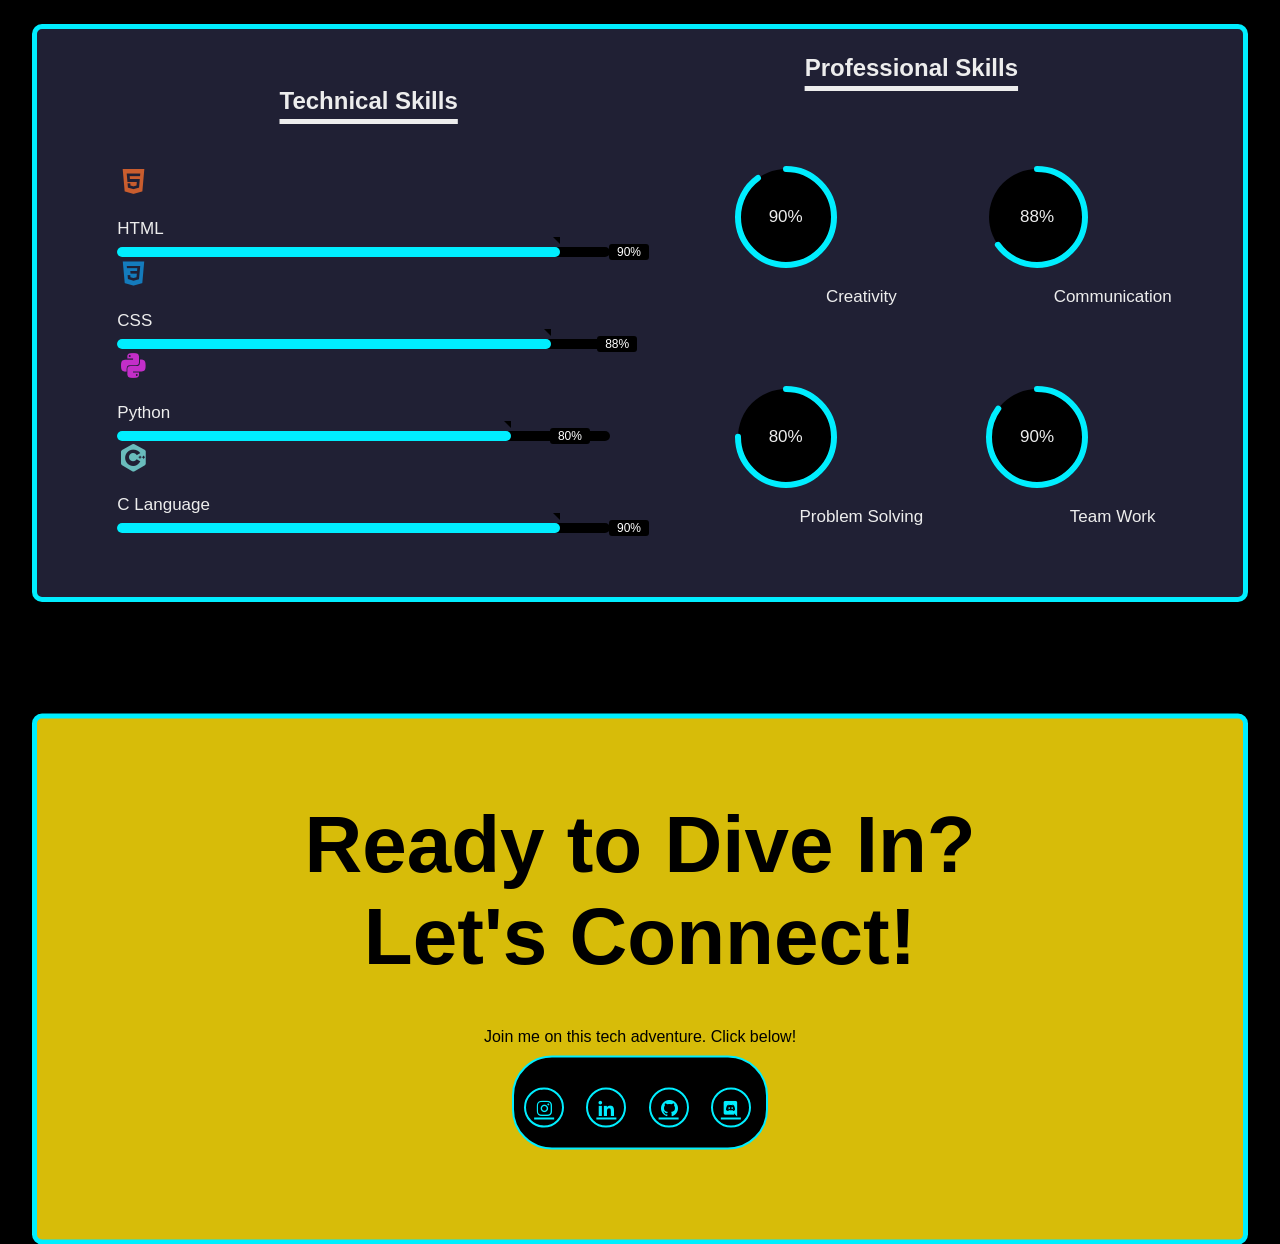
==== commit 58ee026d: "Update index.html" ====
--- a/index.html
+++ b/index.html
@@ -1,48 +1,151 @@
 <!DOCTYPE html>
 <html lang="en">
 <head>
-    <meta charset="UTF-8">
-    <meta name="viewport" content="width=device-width, initial-scale=1.0">
-    <title>Crime Hotspot Map - Hyderabad</title>
-    <link rel="stylesheet" href="https://unpkg.com/leaflet/dist/leaflet.css" />
-    <link rel="stylesheet" href="./1.py">
-    <style>
-        #map { height: 600px; }
-    </style>
+  <meta charset="UTF-8">
+  <meta name="viewport" content="width=device-width, initial-scale=1.0">
+  <title>Personal Website</title>
+  <link rel="stylesheet" href="./styles.css">
+  <link href='https://unpkg.com/boxicons@2.1.4/css/boxicons.min.css' rel='stylesheet'>
+  <script SRC="https://unpkg.com/typed.js@2.0.15/dist/typed.umd.js"></script>
+  <link rel="stylesheet" href="./min.js">
 </head>
 <body>
-    <div id="map"></div>
+    <header class="header">
+      <a href="#" class="logo"><img src="https://mcdn.wallpapersafari.com/medium/32/85/AoqxuU.png" alt=""></a>
+      
+      <nav class="navbar">
+        <a href="#Home">Home</a>
+        <a href="#stufff">About</a>
+        <a href="#Skills">Skills</a>  
+        <a href="#LetsConnect">Contact</a>
+      </nav>
 
-    <script src="https://unpkg.com/leaflet/dist/leaflet.js"></script>
-    <script>
+    </header>
+    <section class="Home" id="Home">
+      
+      <div class="video-container">
+        <iframe class="video-background" src="https://www.youtube.com/embed/PjNhXlREeSc?autoplay=1&loop=1&playlist=PjNhXlREeSc&mute=1&playsinline=1&controls=0&showinfo=0&autohide=1&modestbranding=1&rel=0" frameborder="0" allow="autoplay; fullscreen" allowfullscreen></iframe>
+      </div>
+        <h1>Kaushik Pasumarthi
+        <p>Eager to explore the vast universe of AI and its limitless possibilities.
+          <div class="home-sci">
+            <a href="https://www.instagram.com/kaushikpasumarthi/?hl=en"><i class='bx bxl-instagram' ></i></a>
+            <a href="https://www.linkedin.com/in/kaushik-pasumarthi-019504293/"><i class='bx bxl-linkedin'></i></a>
+            <a href="https://github.com/Kaushik-pasumarthi"><i class='bx bxl-github' ></i></a>
+            <a href="#"><i class='bx bxl-discord' ></i></a>
+          
+          </div>
+        </p>
+      </h1>
+    </section>
+    <div class="heading-wrap" ></div>
+        <div class="marquee">
+            <div class="marquee-content scroll">
+                <div class="text-block-4" id="stufff">LETS BUILD together.</div>
+            </div>
+            <div class="marquee-content scroll">
+                <div class="text-block-4">LETS BUILD TOGETHER.</div>
+            </div>
+        </div>
+    <section class="about" id="about">
+      <div class="about-container">
+        <p class="intro">Hey there, I'm the CS Major<br/> College Student juggling AI,<br/> WebDev, and a whole lot of<br/> awesomeness!</p>
+        <p class="two">When I'm not cracking the code, you'll find me diving deep<br/> into the world of Artificial Intelligence and crafting cutting-<br/>edge websites.<br/><br/>I'm excited to connect with like-minded professionals who<br/> share my passion for coding and technology.</p>
+      </div>
+    </section>
+    <section class="stuffing" id="Skills">
+      <div class="container1">
+        <h2 class="heading1">Technical Skills</h2>
+        <div class="Technical-bars">
+          <div class="bar"><i style="color: #c95d2e" class='bx bxl-html5'></i>
+            <div class="info">
+              <span>HTML</span>
+            </div>
+            <div class="progress-line html">
+              <span></span>
+            </div>
+          </div>
+          <div class="bar"><i style="color: #147bbc" class='bx bxl-css3'></i>
+            <div class="info">
+              <span>CSS</span>
+            </div>
+            <div class="progress-line css">
+              <span></span>
+            </div>
+          </div>
+          <div class="bar"><i style="color: #c32ec9" class='bx bxl-python'></i>
+            <div class="info">
+              <span>Python</span>
+            </div>
+            <div class="progress-line python">
+              <span></span>
+            </div>
+          </div>
+          <div class="bar"><i style="color: #69bcbc" class='bx bxl-c-plus-plus'></i>
+            <div class="info">
+              <span>C Language</span>
+            </div>
+            <div class="progress-line c-Language">
+              <span></span>
+            </div>
+          </div>
+        </div>
+      </div>
+      <div class="container1">
+        <h2 class="heading1">Professional Skills</h2>
+        <div class="radial-bars">
+          <div class="radial-bar">
+            <svg x="0px" y="0px" viewBox="0 0 200 200">
+              <circle class="Progress-bar" cx="100" cy="100" r="80"></circle>
+              <circle class="path path-1" cx="100" cy="100" r="80"></circle>
+            </svg>
+            <div class="percentage">90%</div>
+            <div class="text">Creativity</div>
+          </div>
+          <div class="radial-bar">
+            <svg x="0px" y="0px" viewBox="0 0 200 200">
+              <circle class="Progress-bar" cx="100" cy="100" r="80"></circle>
+              <circle class="path path-2" cx="100" cy="100" r="80"></circle>
+            </svg>
+            <div class="percentage">88%</div>
+            <div class="text">Communication</div>
+          </div>
+          <div class="radial-bar">
+            <svg x="0px" y="0px" viewBox="0 0 200 200">
+              <circle class="Progress-bar" cx="100" cy="100" r="80"></circle>
+              <circle class="path path-3" cx="100" cy="100" r="80"></circle>
+            </svg>
+            <div class="percentage">80%</div>
+            <div class="text">Problem Solving</div>
+          </div>
+          <div class="radial-bar">
+            <svg x="0px" y="0px" viewBox="0 0 200 200">
+              <circle class="Progress-bar" cx="100" cy="100" r="80"></circle>
+              <circle class="path path-4" cx="100" cy="100" r="80"></circle>
+            </svg>
+            <div class="percentage">90%</div>
+            <div class="text">Team Work</div>
+          </div>
+        </div>
+      </div>
+    </section>
+    
+    <section id="LetsConnect">
+      <div class="connect-container">
+        <h2>Ready to Dive In? </br>Let's Connect! </h2>
+        <p>Join me on this tech adventure. Click below!</p>
+      <div class="trump">
+        <button class="home-sci">
+          <a href="https://www.instagram.com/kaushikpasumarthi/?hl=en"><i class='bx bxl-instagram' ></i></a>
+          <a href="https://www.linkedin.com/in/kaushik-pasumarthi-019504293/"><i class='bx bxl-linkedin'></i></a>
+          <a href="https://github.com/Kaushik-pasumarthi"><i class='bx bxl-github' ></i></a>
+          <a href="#"><i class='bx bxl-discord' ></i></a>
         
-        var map = L.map('map').setView([17.3850, 78.4867], 12); 
+        </button>
+      </div>
+      </div>
+    </section>
+</body>
 
-        L.tileLayer('https://{s}.tile.openstreetmap.org/{z}/{x}/{y}.png', {
-            maxZoom: 19,
-        }).addTo(map);
 
-        var hotspots = [
-            { lat: 17.5321, lng: 78.3792, type: 'Assault', severity: 4, location: 'Hill county' },
-            { lat: 17.5207, lng: 78.372, type: 'Robbery', severity: 3, location: 'Griet road' },
-            { lat: 17.5207, lng: 78.378, type: 'Murder', severity: 5, location: 'Nizampet road' },
-            { lat: 17.4530, lng: 78.3773, type: 'sexual-Assault', severity: 5, location: 'Hitech city' },
-            // { lat: 17.374, lng: 78.4939, type: 'Theft', severity: 5, location: 'Bridge' }
-        ];
-
-        function getColor(severity) {
-            return severity > 4 ? 'red' : severity > 2 ? 'orange' : 'green';
-        }
-
-        hotspots.forEach(function(hotspot) {
-    L.circle([hotspot.lat, hotspot.lng], {
-        color: getColor(hotspot.severity),
-        radius: 100
-    }).addTo(map).bindPopup(
-        `<b>location:</b> ${hotspot.location}<br><b>type:</b> ${hotspot.type}<br><b>severity:</b> ${hotspot.severity}`
-    );
-});
-
-    </script>
-</body>
 </html>
--- a/styles.css
+++ b/styles.css
@@ -0,0 +1,617 @@
+*{
+  margin: 0;
+  padding: 0;
+  box-sizing: border-box;
+  font-family: 'poppins',sans-serif;
+ }
+ body{
+  color: #ededed;
+  background-color: #000;
+  
+ }
+ .header{
+  position:fixed;
+  top: 0;
+  left: 0;
+  width: 100%;
+  padding:20px 10px;
+  background: transparent;
+  display: flex;
+  justify-content: space-between;
+  align-items: center;
+  z-index: 100;
+ }
+
+ .logo{
+  position: relative;
+  font-size: 25px;
+  color: #fff;
+  text-decoration: none;
+  font-weight: 600;
+  animation: slideRight is ease forwards;
+ }
+ img{
+  width: 100px;
+  height: 60px;
+  border-radius: 100px;
+  margin: 0;
+  padding: 0;
+  margin-left: 10px;
+
+ }
+ .header {
+  position: fixed;
+  top: 7vh;
+  left: 0;
+  width: calc(90%); /* Decrease width by 5% on both sides */
+  margin: 0 5%; /* Add margin on both sides to center the navbar */
+  background-color: #484545; /* Choose your desired background color */
+  padding: 10px 0; /* Adjust padding as needed */
+  border-radius: 20px;
+  opacity: 80%;
+}
+ 
+ .navbar a {
+  display: inline-block;
+  font-size: 25px;
+  color: #867f7f;
+  text-decoration: none;
+  font-weight: 500;
+  margin-left: 35px;
+  transition: .3s;
+  margin-right: 20px;
+ }
+ .navbar a:hover{
+  color: #0ef;
+ }
+ .Home{
+  position: relative;
+  width: 100%;
+  justify-content: space-between;
+  height: 100vh;
+  background-size: cover;
+  display: flex;
+  align-items: center;
+  padding: 70px 10% 0;
+  overflow: hidden;
+ }
+ h1 {
+  position: absolute;
+  top: 50%;
+  left: 50%;
+  transform: translate(-50%, -50%);
+  text-align: center;
+
+  color: rgb(239, 197, 92);
+  font-size: min(8vw, 80px);  
+  z-index: 1; /* Ensure text is above the video */
+  margin-top: 9vh; /* Adjust this value to move the text down */
+}
+p{
+  font-size: min(2vw, 20px); 
+  text-align: center;
+  color: #ededed;
+  padding-top: 5vh;
+
+
+}
+ .video-container {
+  position: absolute;
+  top: 5%; /* Adjust these values to set the bezel width */
+  left: 2.5%;
+  width: 95%; /* Adjust these values to set the bezel width */
+  height: 90%;
+  overflow: hidden; /* Ensure the video doesn't overflow the container */
+  z-index: -1; /* Ensure video is behind other content */
+  border-radius: 10px;  
+  border: 5px solid;
+  border-color: #0ef; 
+  box-sizing: border-box;
+}
+.video-background {
+  position: absolute;
+  top: 50%;
+  left: 50%;
+  width: 200%;
+  height: 100%;
+  transform: translate(-50%, -50%) scale(1.5); /* Adjust scale to crop the video */
+  pointer-events: none; /* Allow clicks to pass through the video */
+}
+.home-sci {
+  text-align: center; /* Center the child elements */
+
+  
+}
+.home-sci a{
+  display: inline-flex;
+
+  justify-content: center;
+  align-items: center;
+  width: 40px;
+  height: 40px;
+  background: transparent;
+  border: 2px solid #0ef;
+  border-radius: 50%;
+  font-size: 20px;
+  color: #0ef;
+  margin: 30px 15px 0 0;
+  text-align: center;
+}
+.hom-sci a:hover{
+  background: #0ef;
+  color: #081b29;
+  box-shadow: 0 0 20px #0ef;
+}
+
+
+.about {
+  position: absolute;
+  top: 50%;
+  left: 50%;
+  transform: translate(-50%, -50%);
+  display: flex;
+  justify-content: center;
+  align-items: center;
+  height: 50vh; /* Set height as needed */
+  width: 95%;
+  border-radius: 10px;  
+  border: 5px solid #0ef; 
+  box-sizing: border-box;
+  padding: 20px;
+  margin-top: 98vh;
+  margin-bottom: 70vh;
+  background-color: rgb(248, 245, 241);
+
+}
+
+
+.about-container {
+  display:inline-flex;
+  justify-content: space-between;
+  align-items: center;
+  width: 80%; /* Adjust the width as needed */
+  height:50%;
+  gap: 20px; /* Space between the paragraphs */
+}
+.intro{
+  font-size: 3vw;
+  color: #484545;
+  text-align: left;
+  margin-top: 4vh;
+
+}
+
+.two{
+  text-align: left;
+  font-size:1.2vw; 
+  color: rgb(0, 0, 0);
+}
+
+
+
+
+@media (max-width: 768px) {
+  .intro {
+          margin-top: -8.5vh;
+    font-size: 1.5rem; /* Adjust font size for small screens */
+  }
+
+  .two {
+    font-size: 0.9rem; /* Adjust font size for small screens */
+  }
+
+  .about-container {
+    width: 90%; /* Adjust container width for small screens */
+    display: block;
+  }
+
+  .about {
+    height: 60vh; /* Adjust container height for small screens */
+  }
+}
+
+#Skills {
+  position: absolute;
+  top: 50%;
+  left: 50%;
+  transform: translate(-50%, -50%);
+  display: flex;
+  flex-wrap: wrap;
+  justify-content: center; /* Center content horizontally */
+  align-items: center; /* Center content vertically */
+  height: auto; /* Set height as needed */
+  width: 95%;
+  border-radius: 10px;
+  border: 5px solid #0ef;
+  box-sizing: border-box;
+  background-color: #202034; /* Changed from rgb(248, 245, 241) to #000 for consistency */
+  margin-top: 162.5vh;
+}
+
+.container1{
+  align-items: center;
+  width: 45%;
+  height: auto;
+  padding: 25px 20px;
+}
+.heading1{
+  text-align: center;
+  text-decoration: underline;
+  text-underline-offset: 10px;
+  text-decoration-thickness: 5px;
+  margin-bottom: 50px;
+}
+.bar{
+  font-size:33px;
+}
+.Technical-bars .bar{
+  margin-top: 40px 0;;
+}
+.Technical-bars .bar:first-child{
+  margin-top: 0;
+}
+
+.Technical-bars .bar:last-child{
+  margin-bottom: 5px;
+}
+.Technical-bars .bar .info{
+  margin-bottom: 5px;
+}
+.Technical-bars .bar .info span{
+  font-size: 17px;
+  font-weight: 500;
+  animation: showText 0.5s 1s linear forwards;
+  opacity: 0;
+}
+.Technical-bars .bar .progress-line {
+  position: relative;
+  border-radius: 10px;
+  width: 98%;
+  height: 10px;
+  background-color: #000;
+  animation: animate 1s cubic-bezier(1, 0, 0.5, 1) forwards;
+  transform: scaleX(0);
+  transform-origin: left;
+}
+
+.Technical-bars .bar .progress-line span {
+  height: 100%;
+  background-color: #0ef;
+  position: absolute;
+  border-radius: 10px;
+  animation: animateSpan 1s 1s cubic-bezier(1, 0, 0.5, 1) forwards;
+  transform: scaleX(0);
+  transform-origin: left;
+}
+
+@keyframes animate {
+  100% {
+    transform: scaleX(1);
+  }
+}
+
+@keyframes animateSpan {
+  100% {
+    transform: scaleX(1);
+  }
+}
+
+.progress-line.html span{
+  width: 90%;
+}
+.progress-line.css span{
+  width: 88%;
+}
+.progress-line.python span{
+  width: 80%;
+}
+.progress-line.c-Language span{
+  width: 90%;
+}
+.progress-line span::after{
+  position: absolute;
+  padding: 1px 8px;
+  background-color: #000;
+  color: #fff;
+  font-size: 12px;
+  border-radius: 3px;
+  top: -28%;
+  right: -20%;
+  animation: showText 0.5s 1.5s linear forwards;
+  opacity: 0;
+}
+.progress-line.html span::after{
+  content: "90%";
+}
+.progress-line.css span::after{
+  content: "88%";
+}
+.progress-line.python span::after{
+  content: "80%";
+}
+.progress-line.c-Language span::after{
+  content: "90%";
+}
+.progress-line span::before{
+  content: "";
+  position: absolute;
+  width: 0;
+  height: 0;
+  border: 7px solid transparent;
+  border-bottom-width: 0px;
+  border-right-width: 0px;
+  border-top-color: #000;
+  top: -10px;
+  right: 0;
+  animation: showText 0.5s 1.5s linear forwards;
+  opacity: 0;
+
+}
+@media screen and (max-width: 768px) {
+  /* Adjust the container width */
+  .container1 {
+    width: 100%;
+    padding: 20px; /* Add padding for better spacing */
+  }
+}
+@keyframes showText{
+  100%{
+    opacity: 1;
+  }
+}
+.radial-bars{
+  width: 100%;
+  display:flex;
+  flex-wrap: wrap;
+  justify-content: space-evenly;
+  align-items: flex-start;
+}
+.radial-bars .radial-bar{
+  width: 50%;
+  height: 170px;
+  margin-bottom: 50px; /* Adjust spacing between rows */
+  position: relative;
+}
+.radial-bars .radial-bar svg{
+  position: absolute;
+  top: 50%;
+  left: 50%;
+  transform: translate(-50%,-50%) rotate(-90deg);
+  width: 120px;
+  height: 160px;
+}
+.radial-bars .radial-bar .progress-bar{
+  stroke-width: 10;
+  stop-color: black;
+  fill: transparent;
+  stroke-dasharray: 502;
+  stroke-dashoffset: 502;
+  stroke-linecap: round;
+  animation: animate-bar 1s linear forwards;
+
+}
+@keyframes animate-bar{
+  100%{
+    stroke-dashoffset: -1;
+  }
+}
+.path{
+  stroke-width: 10;
+  stroke: #0ef;
+  fill: transparent;
+  stroke-dasharray: 502;
+  stroke-linecap: round;
+}
+.path-1{animation: animate-path1 1s 1s linear forwards;}
+.path-2{animation: animate-path2 1s 1s linear forwards;}
+.path-3{animation: animate-path3 1s 1s linear forwards;}
+.path-4{animation: animate-path4 1s 1s linear forwards;}
+
+@keyframes animate-path1{
+  100%{
+    stroke-dashoffset:50;;
+  }
+}
+@keyframes animate-path2{
+  100%{
+    stroke-dashoffset:175;;
+  }
+}
+@keyframes animate-path3{
+  100%{
+    stroke-dashoffset:125;;
+  }
+}
+@keyframes animate-path4{
+  100%{
+    stroke-dashoffset:75;;
+  }
+}
+.radial-bar .percentage{
+  position: absolute;
+  top:50%;
+  left: 50%;
+  transform: translate(-50%,-50%);
+  font-size: 17px;
+  font-weight: 500;
+  animation: showText 0.5s 1s linear forwards;
+  opacity: 0;
+}
+.radial-bar .text{
+  width: 100%;
+  position: absolute;
+  text-align: center;
+  left: 50%;
+  bottom: -5px;
+  transform: translate(-50px);
+  font-size: 17px;
+  font-weight: 500;
+  animation: showText 0.5s 1s linear forwards;
+}
+
+
+@keyframes slideRight{
+  0%{
+    transform: translateX(-100px);
+    opacity: 0;
+  }
+  100%{
+    transform: translateX(0px);
+    opacity: 1;
+  }
+}
+@keyframes slideLeft{
+  0%{
+    transform: translateX(100px);
+    opacity: 0;
+  }
+  100%{
+    transform: translateX(0px);
+    opacity: 1;
+  }
+}
+@keyframes slideTop{
+  0%{
+    transform: translateX(-100px);
+    opacity: 0;
+  }
+  100%{
+    transform: translateX(0px);
+    opacity: 1;
+  }
+}
+@keyframes slideBottom{
+  0%{
+    transform: translateX(-100px);
+    opacity: 0;
+  }
+  100%{
+    transform: translateX(0px);
+    opacity: 1;
+  }
+}
+@keyframes scroll {
+  0% {
+    transform: translateX(100%);
+  }
+  100% {
+    transform: translateX(-100%);
+  }
+}
+
+.marquee {
+  margin-top: -2.2rem;
+  width: 100%;
+  grid-column-gap: 1rem;
+  color: black;
+  background-color:black;
+  margin-bottom: 1rem;
+  padding-top: 2rem;
+  padding-bottom: 2rem;
+  display: flex;
+  overflow: hidden;
+  position: relative;
+}
+
+.heading-wrap {
+  position: absolute;
+  top: 0%;
+  bottom: auto;
+  left: 0%;
+  right: 0%;
+  margin-top: 20vh;
+}
+
+.text-block-4 {
+  color: #0ef;
+  text-transform: uppercase;
+  font-family: system-ui, -apple-system, BlinkMacSystemFont, Segoe UI, Roboto, Noto Sans, Ubuntu, Cantarell, Helvetica Neue, Oxygen, Fira Sans, Droid Sans, sans-serif;
+  font-size: 9vw;
+  font-weight: 900;
+  line-height: 1;
+}
+
+.marquee-content {
+  min-width: 100%;
+  grid-column-gap: 1rem;
+  flex: none;
+  justify-content: space-around;
+  display: flex;
+  animation: scroll 5s linear infinite;
+}
+/* CSS for the Let's Connect page */
+#LetsConnect {
+  position: absolute;
+  top: 50%;
+  left: 50%;
+  transform: translate(-50%, -50%);
+  display: flex;
+  flex-wrap: wrap;
+  justify-content: center; /* Center content horizontally */
+  align-items: center;
+  background-color: #ebcd0aea;
+  color: black;
+  text-align: center;
+  width: 95%;
+  border-radius: 10px;  
+  border: 5px solid #0ef; 
+  box-sizing: border-box;
+  padding: 80px 20px; /* Combined padding for top/bottom and left/right */
+  margin-top: 236.5vh;
+}
+
+.connect-container {
+  max-width: 800px;
+  margin: 0 auto;
+}
+
+.connect-container h2 {
+  font-size: 5rem;
+}
+
+.connect-container p {
+  color: #000;
+  font-size: 1rem;
+}
+
+.interaction {
+  margin-top: 50px;
+}
+
+button {
+  padding-bottom: 20px;
+  padding-left: 10px ;
+  font-size: 26px;
+  border: solid 2px #0ef; /* Added border width */
+  border-radius: 40px;
+  background-color: rgb(0, 0, 0);
+  color: #fff;
+  cursor: pointer;
+  margin: 10px;
+  transition: background-color 0.3s ease;
+}
+
+button:hover {
+  background-color: #081b29;
+}
+
+.trump {
+  color: #000;
+}
+
+/* Media Query for Small Screens (Phones) */
+@media (max-width: 768px) {
+  #LetsConnect {
+    margin-top: 309vh; /* Adjusted margin-top for phones */
+  }
+  #Skills{
+    margin-top: 197.5vh;
+  }
+  .video-background{
+    transform: translate(-50%, -50%) scale(1.75);
+  }
+  .text-block-4 {
+    font-size: 5rem;
+  }
+
+}
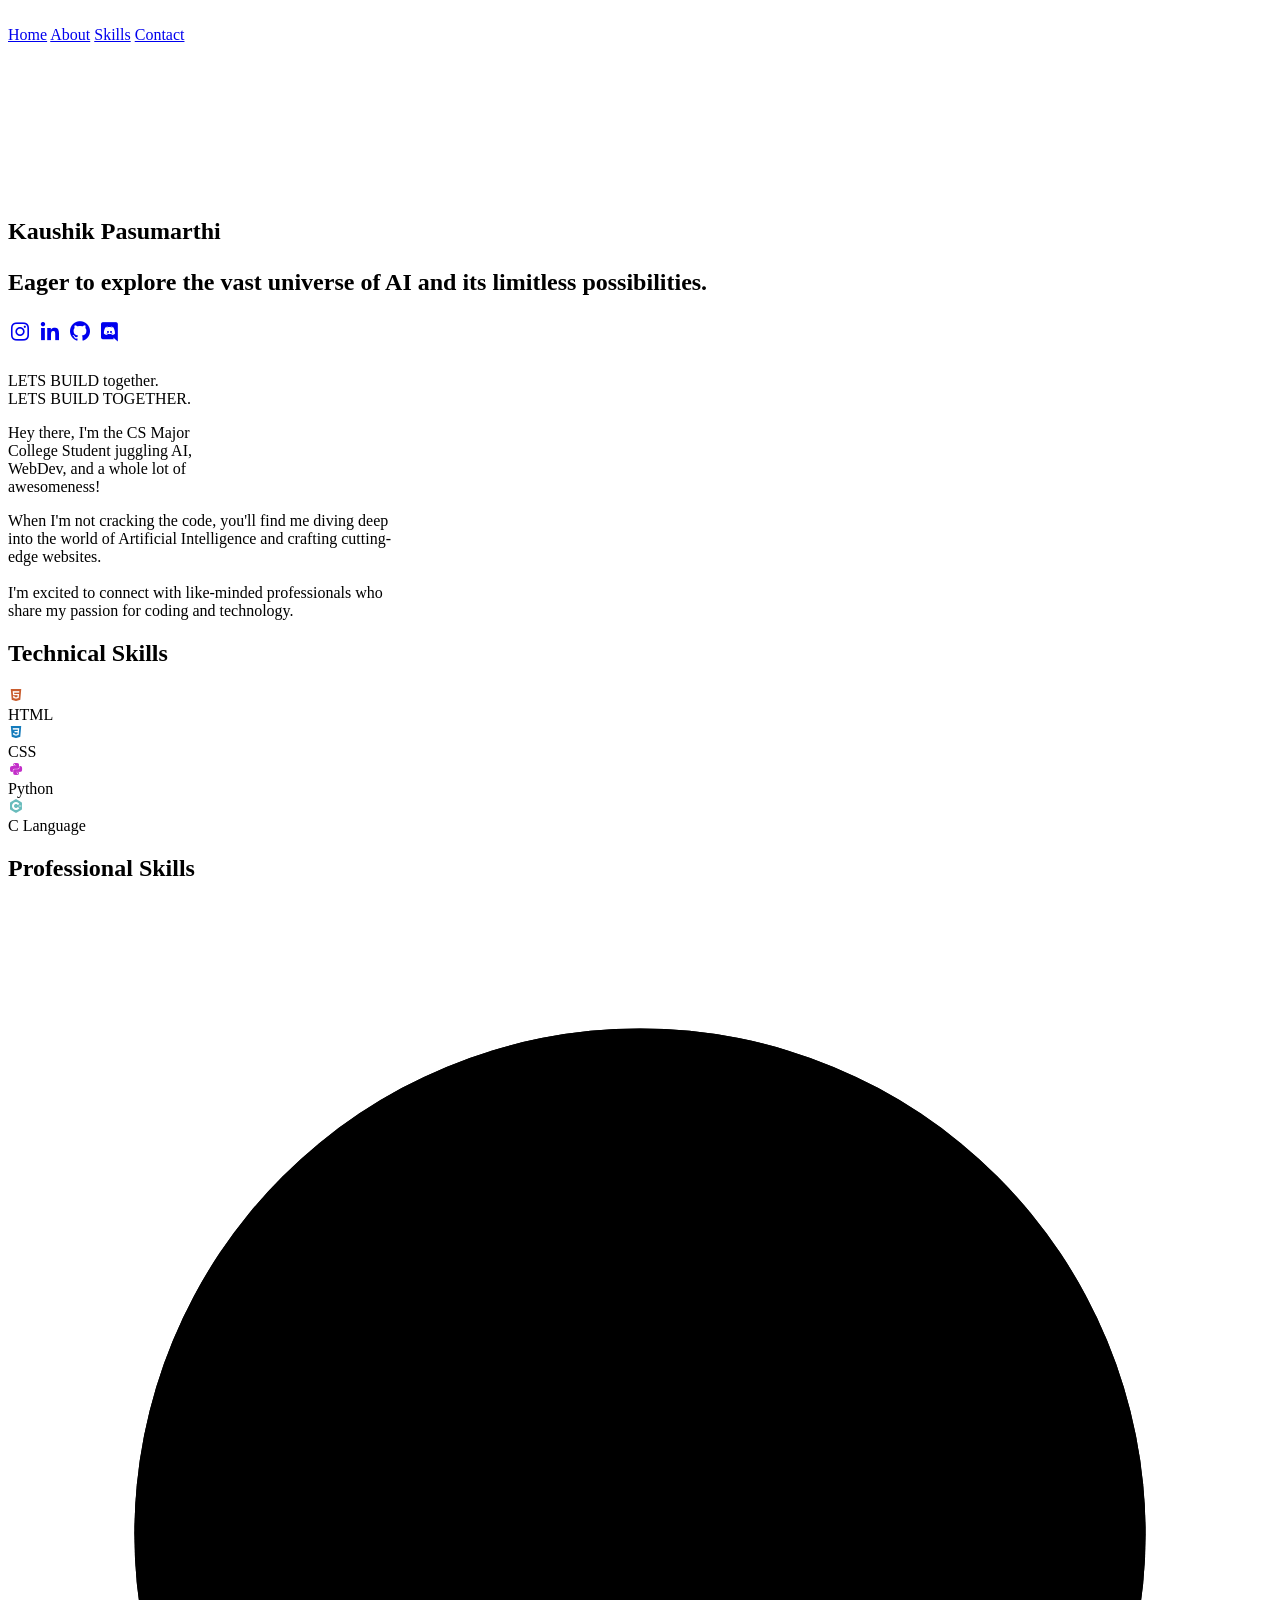
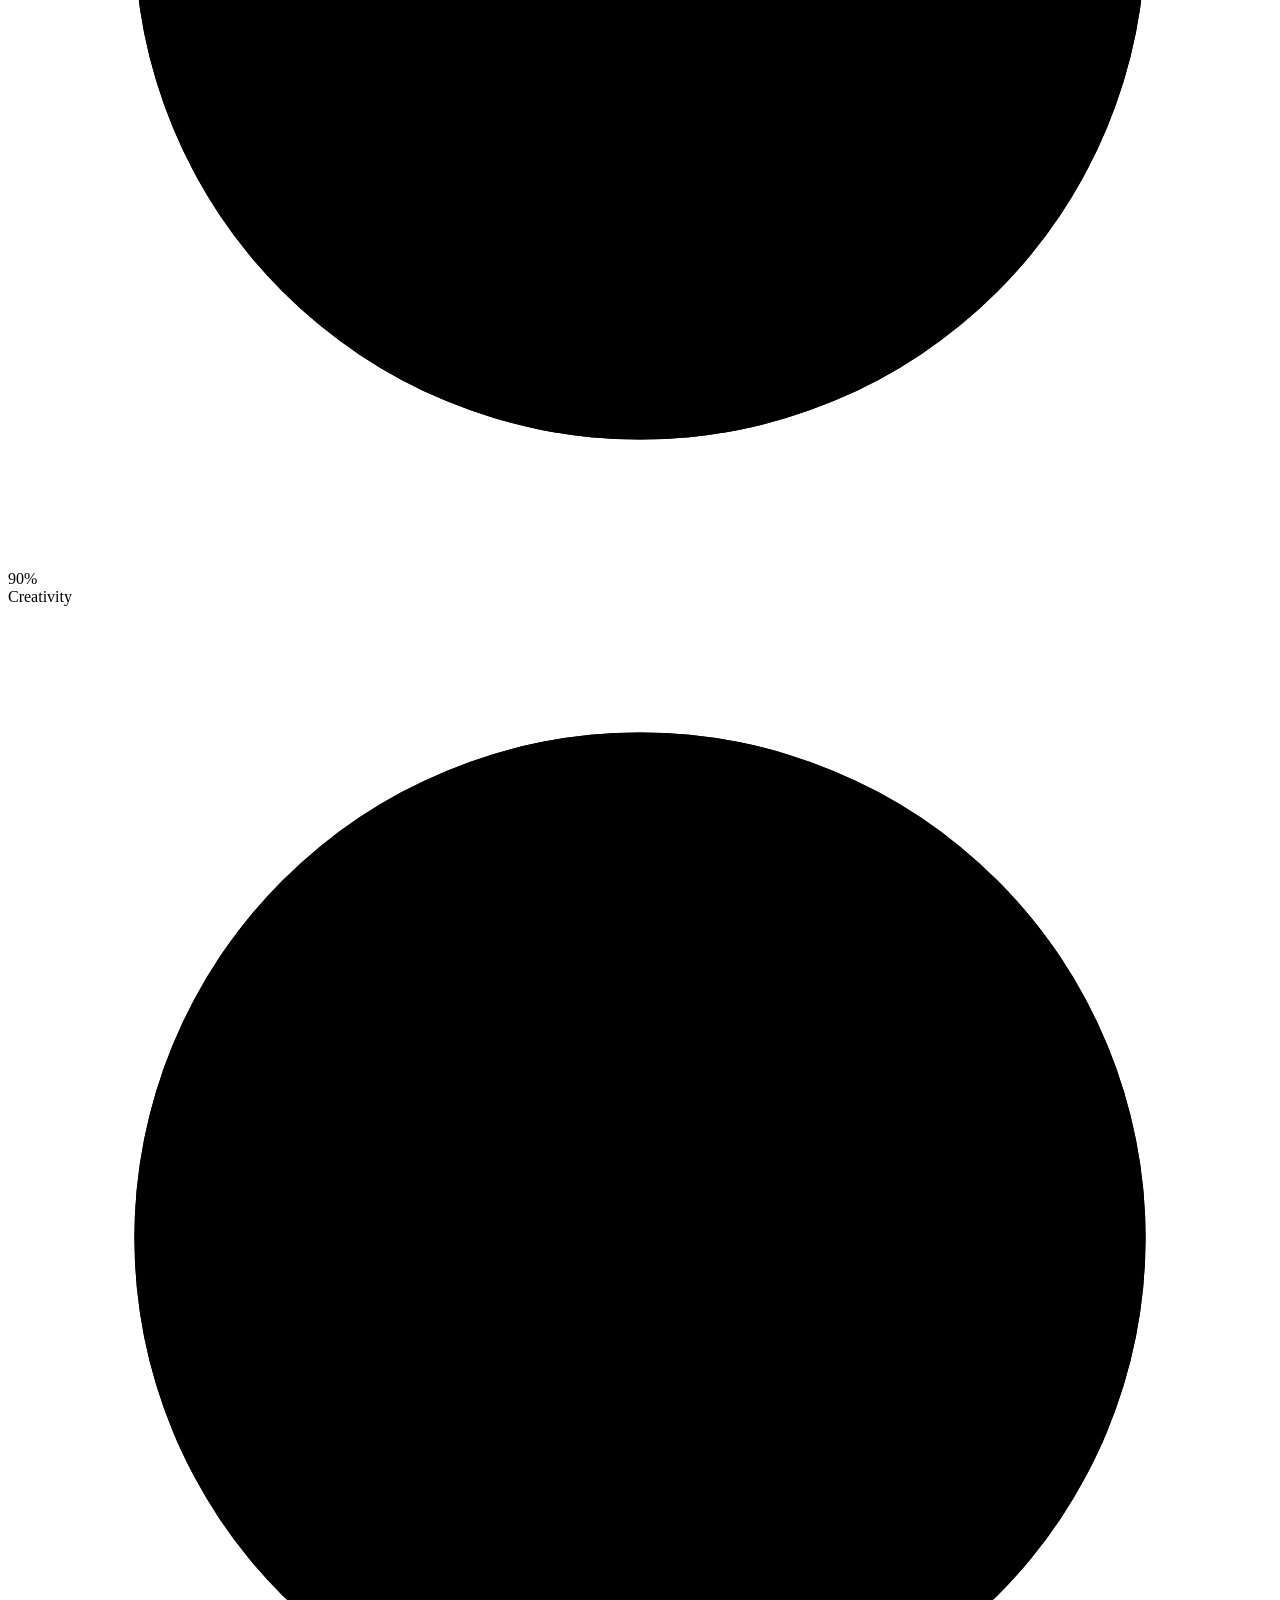
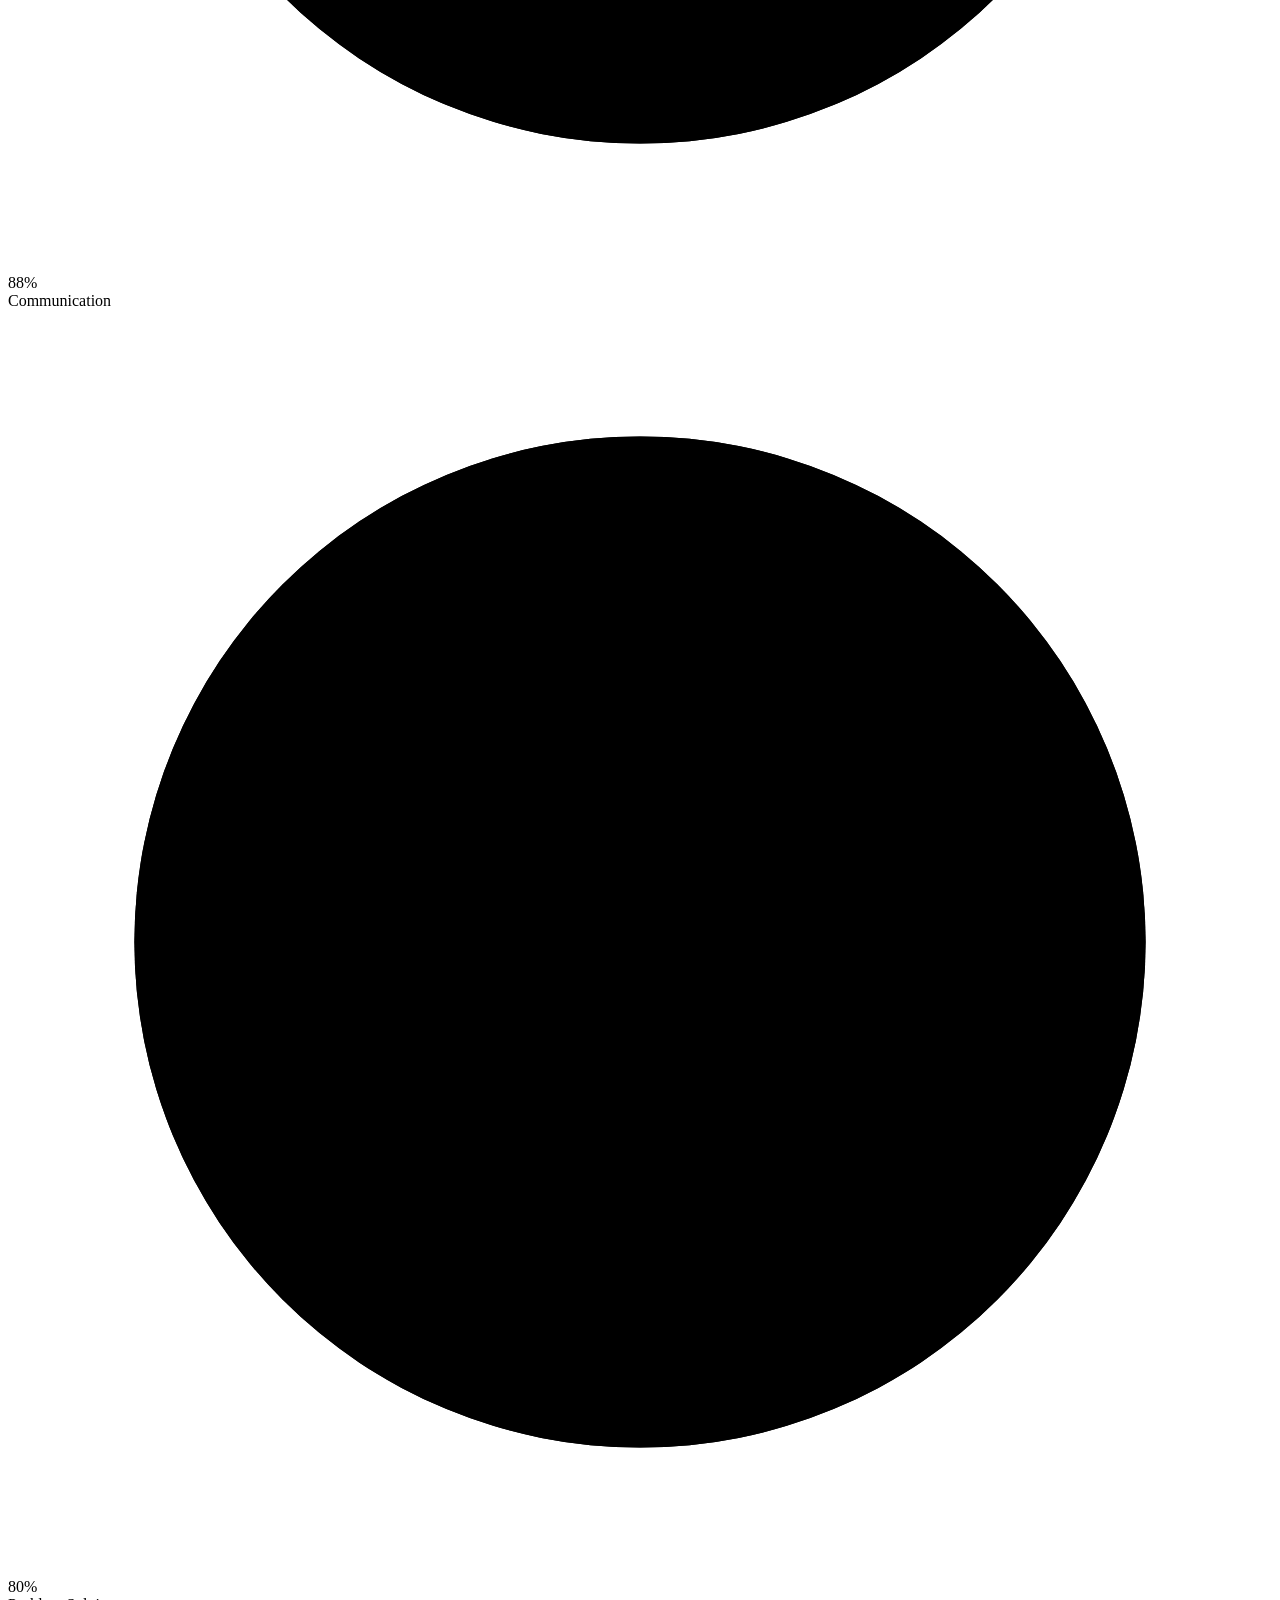
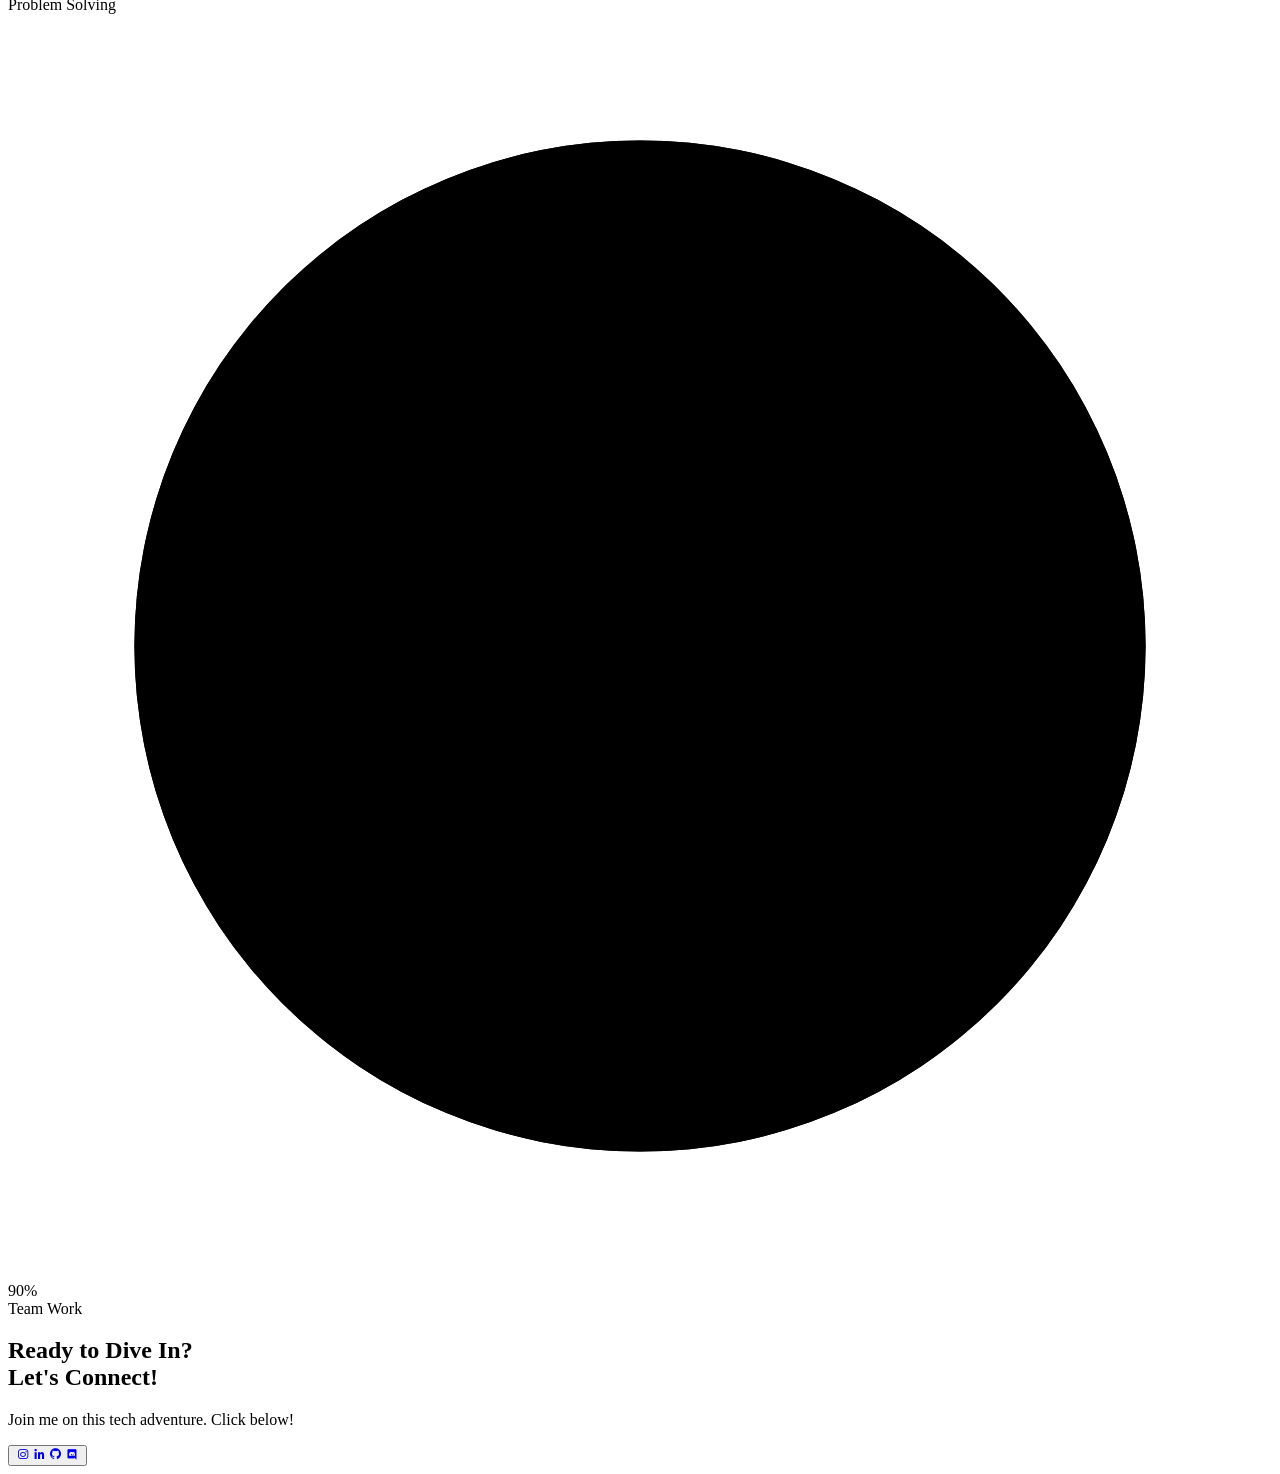
==== commit 2d960d29: "Update index.html" ====
--- a/index.html
+++ b/index.html
@@ -4,7 +4,7 @@
   <meta charset="UTF-8">
   <meta name="viewport" content="width=device-width, initial-scale=1.0">
   <title>Personal Website</title>
-  <link rel="stylesheet" href="./styles.css">
+  <link rel=“stylesheet” type=“text/css” href=“styles.css”>  
   <link href='https://unpkg.com/boxicons@2.1.4/css/boxicons.min.css' rel='stylesheet'>
   <script SRC="https://unpkg.com/typed.js@2.0.15/dist/typed.umd.js"></script>
   <link rel="stylesheet" href="./min.js">
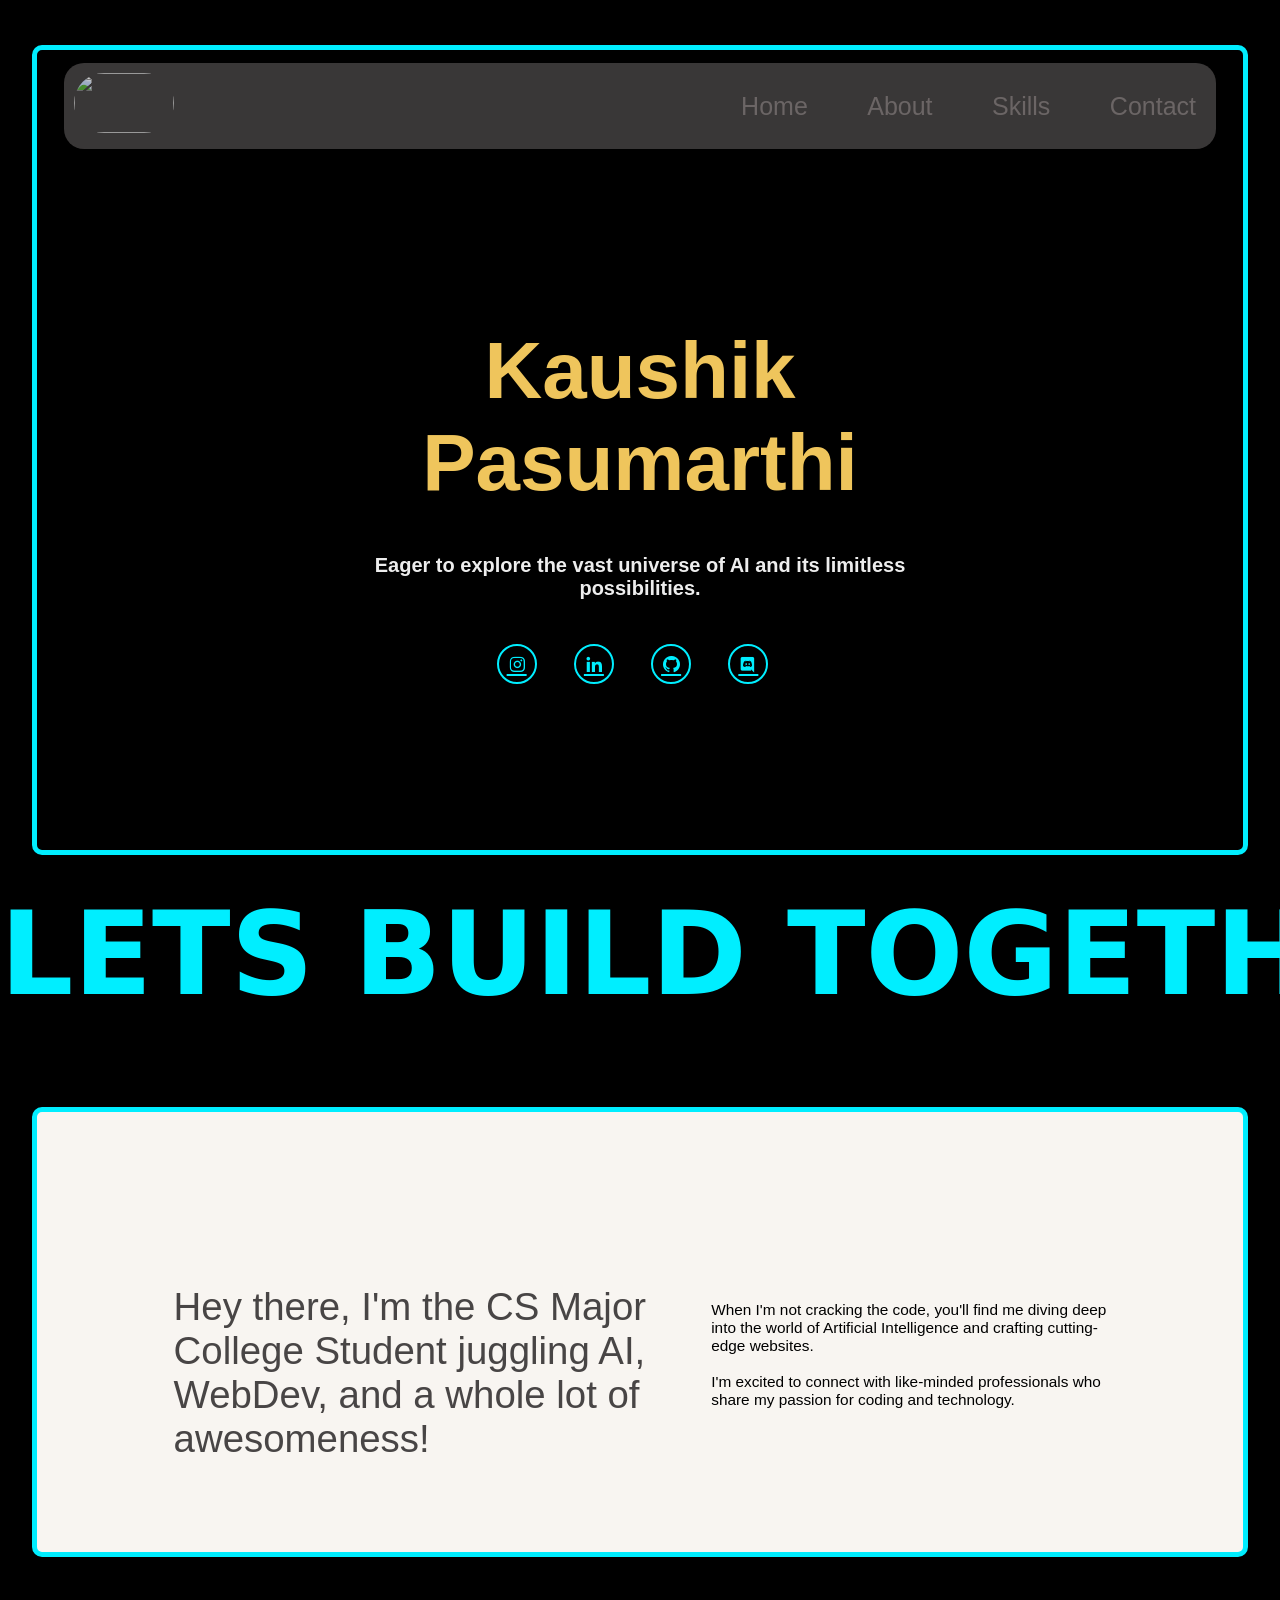
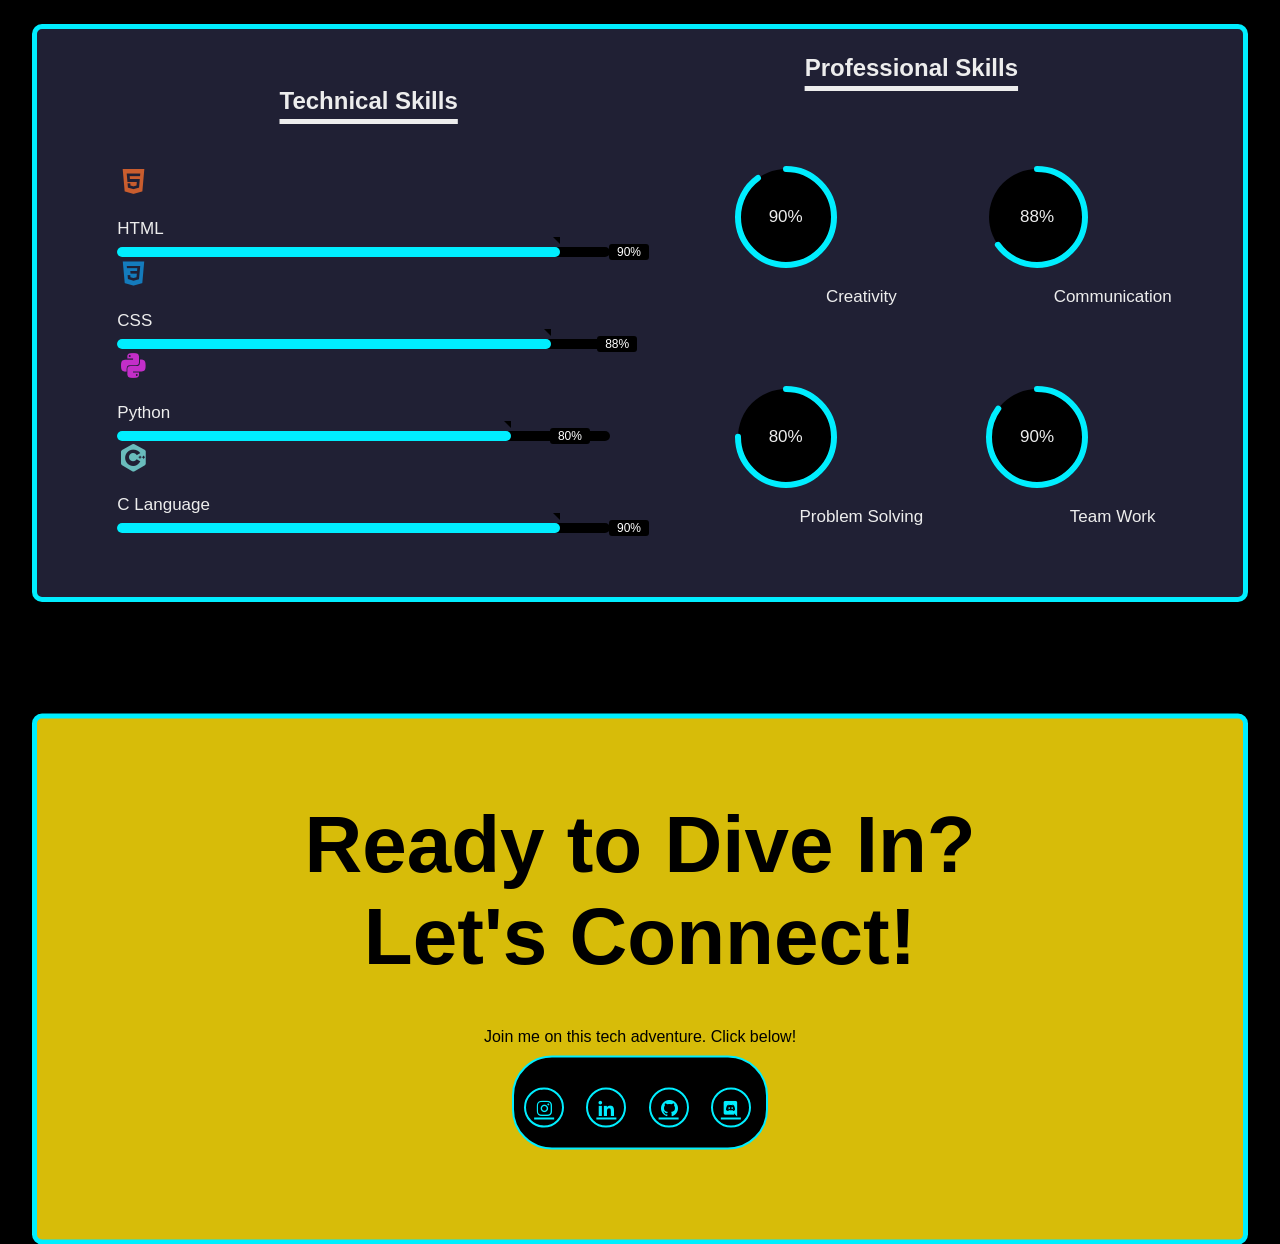
==== commit 4a2d977d: "Update index.html" ====
--- a/index.html
+++ b/index.html
@@ -4,7 +4,7 @@
   <meta charset="UTF-8">
   <meta name="viewport" content="width=device-width, initial-scale=1.0">
   <title>Personal Website</title>
-  <link rel=“stylesheet” type=“text/css” href=“styles.css”>  
+  <link rel="stylesheet" href="./styles.css">
   <link href='https://unpkg.com/boxicons@2.1.4/css/boxicons.min.css' rel='stylesheet'>
   <script SRC="https://unpkg.com/typed.js@2.0.15/dist/typed.umd.js"></script>
   <link rel="stylesheet" href="./min.js">
--- a/styles.css
+++ b/styles.css
@@ -0,0 +1,617 @@
+  *{
+    margin: 0;
+    padding: 0;
+    box-sizing: border-box;
+    font-family: 'poppins',sans-serif;
+  }
+  body{
+    color: #ededed;
+    background-color: #000;
+    
+  }
+  .header{
+    position:fixed;
+    top: 0;
+    left: 0;
+    width: 100%;
+    padding:20px 10px;
+    background: transparent;
+    display: flex;
+    justify-content: space-between;
+    align-items: center;
+    z-index: 100;
+  }
+
+  .logo{
+    position: relative;
+    font-size: 25px;
+    color: #fff;
+    text-decoration: none;
+    font-weight: 600;
+    animation: slideRight is ease forwards;
+  }
+  img{
+    width: 100px;
+    height: 60px;
+    border-radius: 100px;
+    margin: 0;
+    padding: 0;
+    margin-left: 10px;
+
+  }
+  .header {
+    position: fixed;
+    top: 7vh;
+    left: 0;
+    width: calc(90%); /* Decrease width by 5% on both sides */
+    margin: 0 5%; /* Add margin on both sides to center the navbar */
+    background-color: #484545; /* Choose your desired background color */
+    padding: 10px 0; /* Adjust padding as needed */
+    border-radius: 20px;
+    opacity: 80%;
+  }
+  
+  .navbar a {
+    display: inline-block;
+    font-size: 25px;
+    color: #867f7f;
+    text-decoration: none;
+    font-weight: 500;
+    margin-left: 35px;
+    transition: .3s;
+    margin-right: 20px;
+  }
+  .navbar a:hover{
+    color: #0ef;
+  }
+  .Home{
+    position: relative;
+    width: 100%;
+    justify-content: space-between;
+    height: 100vh;
+    background-size: cover;
+    display: flex;
+    align-items: center;
+    padding: 70px 10% 0;
+    overflow: hidden;
+  }
+  h1 {
+    position: absolute;
+    top: 50%;
+    left: 50%;
+    transform: translate(-50%, -50%);
+    text-align: center;
+
+    color: rgb(239, 197, 92);
+    font-size: min(8vw, 80px);  
+    z-index: 1; /* Ensure text is above the video */
+    margin-top: 9vh; /* Adjust this value to move the text down */
+  }
+  p{
+    font-size: min(2vw, 20px); 
+    text-align: center;
+    color: #ededed;
+    padding-top: 5vh;
+
+
+  }
+  .video-container {
+    position: absolute;
+    top: 5%; /* Adjust these values to set the bezel width */
+    left: 2.5%;
+    width: 95%; /* Adjust these values to set the bezel width */
+    height: 90%;
+    overflow: hidden; /* Ensure the video doesn't overflow the container */
+    z-index: -1; /* Ensure video is behind other content */
+    border-radius: 10px;  
+    border: 5px solid;
+    border-color: #0ef; 
+    box-sizing: border-box;
+  }
+  .video-background {
+    position: absolute;
+    top: 50%;
+    left: 50%;
+    width: 200%;
+    height: 100%;
+    transform: translate(-50%, -50%) scale(1.5); /* Adjust scale to crop the video */
+    pointer-events: none; /* Allow clicks to pass through the video */
+  }
+  .home-sci {
+    text-align: center; /* Center the child elements */
+
+    
+  }
+  .home-sci a{
+    display: inline-flex;
+
+    justify-content: center;
+    align-items: center;
+    width: 40px;
+    height: 40px;
+    background: transparent;
+    border: 2px solid #0ef;
+    border-radius: 50%;
+    font-size: 20px;
+    color: #0ef;
+    margin: 30px 15px 0 0;
+    text-align: center;
+  }
+  .hom-sci a:hover{
+    background: #0ef;
+    color: #081b29;
+    box-shadow: 0 0 20px #0ef;
+  }
+
+
+  .about {
+    position: absolute;
+    top: 50%;
+    left: 50%;
+    transform: translate(-50%, -50%);
+    display: flex;
+    justify-content: center;
+    align-items: center;
+    height: 50vh; /* Set height as needed */
+    width: 95%;
+    border-radius: 10px;  
+    border: 5px solid #0ef; 
+    box-sizing: border-box;
+    padding: 20px;
+    margin-top: 98vh;
+    margin-bottom: 70vh;
+    background-color: rgb(248, 245, 241);
+
+  }
+
+
+  .about-container {
+    display:inline-flex;
+    justify-content: space-between;
+    align-items: center;
+    width: 80%; /* Adjust the width as needed */
+    height:50%;
+    gap: 20px; /* Space between the paragraphs */
+  }
+  .intro{
+    font-size: 3vw;
+    color: #484545;
+    text-align: left;
+    margin-top: 4vh;
+
+  }
+
+  .two{
+    text-align: left;
+    font-size:1.2vw; 
+    color: rgb(0, 0, 0);
+  }
+
+
+
+
+  @media (max-width: 768px) {
+    .intro {
+      margin-top: -8.5vh;
+      font-size: 1.5rem; /* Adjust font size for small screens */
+    }
+
+    .two {
+      font-size: 0.9rem; /* Adjust font size for small screens */
+    }
+
+    .about-container {
+      width: 90%; /* Adjust container width for small screens */
+      display: block;
+    }
+
+    .about {
+      height: 60vh; /* Adjust container height for small screens */
+    }
+  }
+
+  #Skills {
+    position: absolute;
+    top: 50%;
+    left: 50%;
+    transform: translate(-50%, -50%);
+    display: flex;
+    flex-wrap: wrap;
+    justify-content: center; /* Center content horizontally */
+    align-items: center; /* Center content vertically */
+    height: auto; /* Set height as needed */
+    width: 95%;
+    border-radius: 10px;
+    border: 5px solid #0ef;
+    box-sizing: border-box;
+    background-color: #202034; /* Changed from rgb(248, 245, 241) to #000 for consistency */
+    margin-top: 162.5vh;
+  }
+
+  .container1{
+    align-items: center;
+    width: 45%;
+    height: auto;
+    padding: 25px 20px;
+  }
+  .heading1{
+    text-align: center;
+    text-decoration: underline;
+    text-underline-offset: 10px;
+    text-decoration-thickness: 5px;
+    margin-bottom: 50px;
+  }
+  .bar{
+    font-size:33px;
+  }
+  .Technical-bars .bar{
+    margin-top: 40px 0;;
+  }
+  .Technical-bars .bar:first-child{
+    margin-top: 0;
+  }
+
+  .Technical-bars .bar:last-child{
+    margin-bottom: 5px;
+  }
+  .Technical-bars .bar .info{
+    margin-bottom: 5px;
+  }
+  .Technical-bars .bar .info span{
+    font-size: 17px;
+    font-weight: 500;
+    animation: showText 0.5s 1s linear forwards;
+    opacity: 0;
+  }
+  .Technical-bars .bar .progress-line {
+    position: relative;
+    border-radius: 10px;
+    width: 98%;
+    height: 10px;
+    background-color: #000;
+    animation: animate 1s cubic-bezier(1, 0, 0.5, 1) forwards;
+    transform: scaleX(0);
+    transform-origin: left;
+  }
+
+  .Technical-bars .bar .progress-line span {
+    height: 100%;
+    background-color: #0ef;
+    position: absolute;
+    border-radius: 10px;
+    animation: animateSpan 1s 1s cubic-bezier(1, 0, 0.5, 1) forwards;
+    transform: scaleX(0);
+    transform-origin: left;
+  }
+
+  @keyframes animate {
+    100% {
+      transform: scaleX(1);
+    }
+  }
+
+  @keyframes animateSpan {
+    100% {
+      transform: scaleX(1);
+    }
+  }
+
+  .progress-line.html span{
+    width: 90%;
+  }
+  .progress-line.css span{
+    width: 88%;
+  }
+  .progress-line.python span{
+    width: 80%;
+  }
+  .progress-line.c-Language span{
+    width: 90%;
+  }
+  .progress-line span::after{
+    position: absolute;
+    padding: 1px 8px;
+    background-color: #000;
+    color: #fff;
+    font-size: 12px;
+    border-radius: 3px;
+    top: -28%;
+    right: -20%;
+    animation: showText 0.5s 1.5s linear forwards;
+    opacity: 0;
+  }
+  .progress-line.html span::after{
+    content: "90%";
+  }
+  .progress-line.css span::after{
+    content: "88%";
+  }
+  .progress-line.python span::after{
+    content: "80%";
+  }
+  .progress-line.c-Language span::after{
+    content: "90%";
+  }
+  .progress-line span::before{
+    content: "";
+    position: absolute;
+    width: 0;
+    height: 0;
+    border: 7px solid transparent;
+    border-bottom-width: 0px;
+    border-right-width: 0px;
+    border-top-color: #000;
+    top: -10px;
+    right: 0;
+    animation: showText 0.5s 1.5s linear forwards;
+    opacity: 0;
+
+  }
+  @media screen and (max-width: 768px) {
+    /* Adjust the container width */
+    .container1 {
+      width: 100%;
+      padding: 20px; /* Add padding for better spacing */
+    }
+  }
+  @keyframes showText{
+    100%{
+      opacity: 1;
+    }
+  }
+  .radial-bars{
+    width: 100%;
+    display:flex;
+    flex-wrap: wrap;
+    justify-content: space-evenly;
+    align-items: flex-start;
+  }
+  .radial-bars .radial-bar{
+    width: 50%;
+    height: 170px;
+    margin-bottom: 50px; /* Adjust spacing between rows */
+    position: relative;
+  }
+  .radial-bars .radial-bar svg{
+    position: absolute;
+    top: 50%;
+    left: 50%;
+    transform: translate(-50%,-50%) rotate(-90deg);
+    width: 120px;
+    height: 160px;
+  }
+  .radial-bars .radial-bar .progress-bar{
+    stroke-width: 10;
+    stop-color: black;
+    fill: transparent;
+    stroke-dasharray: 502;
+    stroke-dashoffset: 502;
+    stroke-linecap: round;
+    animation: animate-bar 1s linear forwards;
+
+  }
+  @keyframes animate-bar{
+    100%{
+      stroke-dashoffset: -1;
+    }
+  }
+  .path{
+    stroke-width: 10;
+    stroke: #0ef;
+    fill: transparent;
+    stroke-dasharray: 502;
+    stroke-linecap: round;
+  }
+  .path-1{animation: animate-path1 1s 1s linear forwards;}
+  .path-2{animation: animate-path2 1s 1s linear forwards;}
+  .path-3{animation: animate-path3 1s 1s linear forwards;}
+  .path-4{animation: animate-path4 1s 1s linear forwards;}
+
+  @keyframes animate-path1{
+    100%{
+      stroke-dashoffset:50;;
+    }
+  }
+  @keyframes animate-path2{
+    100%{
+      stroke-dashoffset:175;;
+    }
+  }
+  @keyframes animate-path3{
+    100%{
+      stroke-dashoffset:125;;
+    }
+  }
+  @keyframes animate-path4{
+    100%{
+      stroke-dashoffset:75;;
+    }
+  }
+  .radial-bar .percentage{
+    position: absolute;
+    top:50%;
+    left: 50%;
+    transform: translate(-50%,-50%);
+    font-size: 17px;
+    font-weight: 500;
+    animation: showText 0.5s 1s linear forwards;
+    opacity: 0;
+  }
+  .radial-bar .text{
+    width: 100%;
+    position: absolute;
+    text-align: center;
+    left: 50%;
+    bottom: -5px;
+    transform: translate(-50px);
+    font-size: 17px;
+    font-weight: 500;
+    animation: showText 0.5s 1s linear forwards;
+  }
+
+
+  @keyframes slideRight{
+    0%{
+      transform: translateX(-100px);
+      opacity: 0;
+    }
+    100%{
+      transform: translateX(0px);
+      opacity: 1;
+    }
+  }
+  @keyframes slideLeft{
+    0%{
+      transform: translateX(100px);
+      opacity: 0;
+    }
+    100%{
+      transform: translateX(0px);
+      opacity: 1;
+    }
+  }
+  @keyframes slideTop{
+    0%{
+      transform: translateX(-100px);
+      opacity: 0;
+    }
+    100%{
+      transform: translateX(0px);
+      opacity: 1;
+    }
+  }
+  @keyframes slideBottom{
+    0%{
+      transform: translateX(-100px);
+      opacity: 0;
+    }
+    100%{
+      transform: translateX(0px);
+      opacity: 1;
+    }
+  }
+  @keyframes scroll {
+    0% {
+      transform: translateX(100%);
+    }
+    100% {
+      transform: translateX(-100%);
+    }
+  }
+
+  .marquee {
+    margin-top: -2.2rem;
+    width: 100%;
+    grid-column-gap: 1rem;
+    color: black;
+    background-color:black;
+    margin-bottom: 1rem;
+    padding-top: 2rem;
+    padding-bottom: 2rem;
+    display: flex;
+    overflow: hidden;
+    position: relative;
+  }
+
+  .heading-wrap {
+    position: absolute;
+    top: 0%;
+    bottom: auto;
+    left: 0%;
+    right: 0%;
+    margin-top: 20vh;
+  }
+
+  .text-block-4 {
+    color: #0ef;
+    text-transform: uppercase;
+    font-family: system-ui, -apple-system, BlinkMacSystemFont, Segoe UI, Roboto, Noto Sans, Ubuntu, Cantarell, Helvetica Neue, Oxygen, Fira Sans, Droid Sans, sans-serif;
+    font-size: 9vw;
+    font-weight: 900;
+    line-height: 1;
+  }
+
+  .marquee-content {
+    min-width: 100%;
+    grid-column-gap: 1rem;
+    flex: none;
+    justify-content: space-around;
+    display: flex;
+    animation: scroll 5s linear infinite;
+  }
+  /* CSS for the Let's Connect page */
+  #LetsConnect {
+    position: absolute;
+    top: 50%;
+    left: 50%;
+    transform: translate(-50%, -50%);
+    display: flex;
+    flex-wrap: wrap;
+    justify-content: center; /* Center content horizontally */
+    align-items: center;
+    background-color: #ebcd0aea;
+    color: black;
+    text-align: center;
+    width: 95%;
+    border-radius: 10px;  
+    border: 5px solid #0ef; 
+    box-sizing: border-box;
+    padding: 80px 20px; /* Combined padding for top/bottom and left/right */
+    margin-top: 236.5vh;
+  }
+
+  .connect-container {
+    max-width: 800px;
+    margin: 0 auto;
+  }
+
+  .connect-container h2 {
+    font-size: 5rem;
+  }
+
+  .connect-container p {
+    color: #000;
+    font-size: 1rem;
+  }
+
+  .interaction {
+    margin-top: 50px;
+  }
+
+  button {
+    padding-bottom: 20px;
+    padding-left: 10px ;
+    font-size: 26px;
+    border: solid 2px #0ef; /* Added border width */
+    border-radius: 40px;
+    background-color: rgb(0, 0, 0);
+    color: #fff;
+    cursor: pointer;
+    margin: 10px;
+    transition: background-color 0.3s ease;
+  }
+
+  button:hover {
+    background-color: #081b29;
+  }
+
+  .trump {
+    color: #000;
+  }
+
+  /* Media Query for Small Screens (Phones) */
+  @media (max-width: 768px) {
+    #LetsConnect {
+      margin-top: 309vh; /* Adjusted margin-top for phones */
+    }
+    #Skills{
+      margin-top: 197.5vh;
+    }
+    .video-background{
+      transform: translate(-50%, -50%) scale(1.75);
+    }
+    .text-block-4 {
+      font-size: 5rem;
+    }
+
+  }
